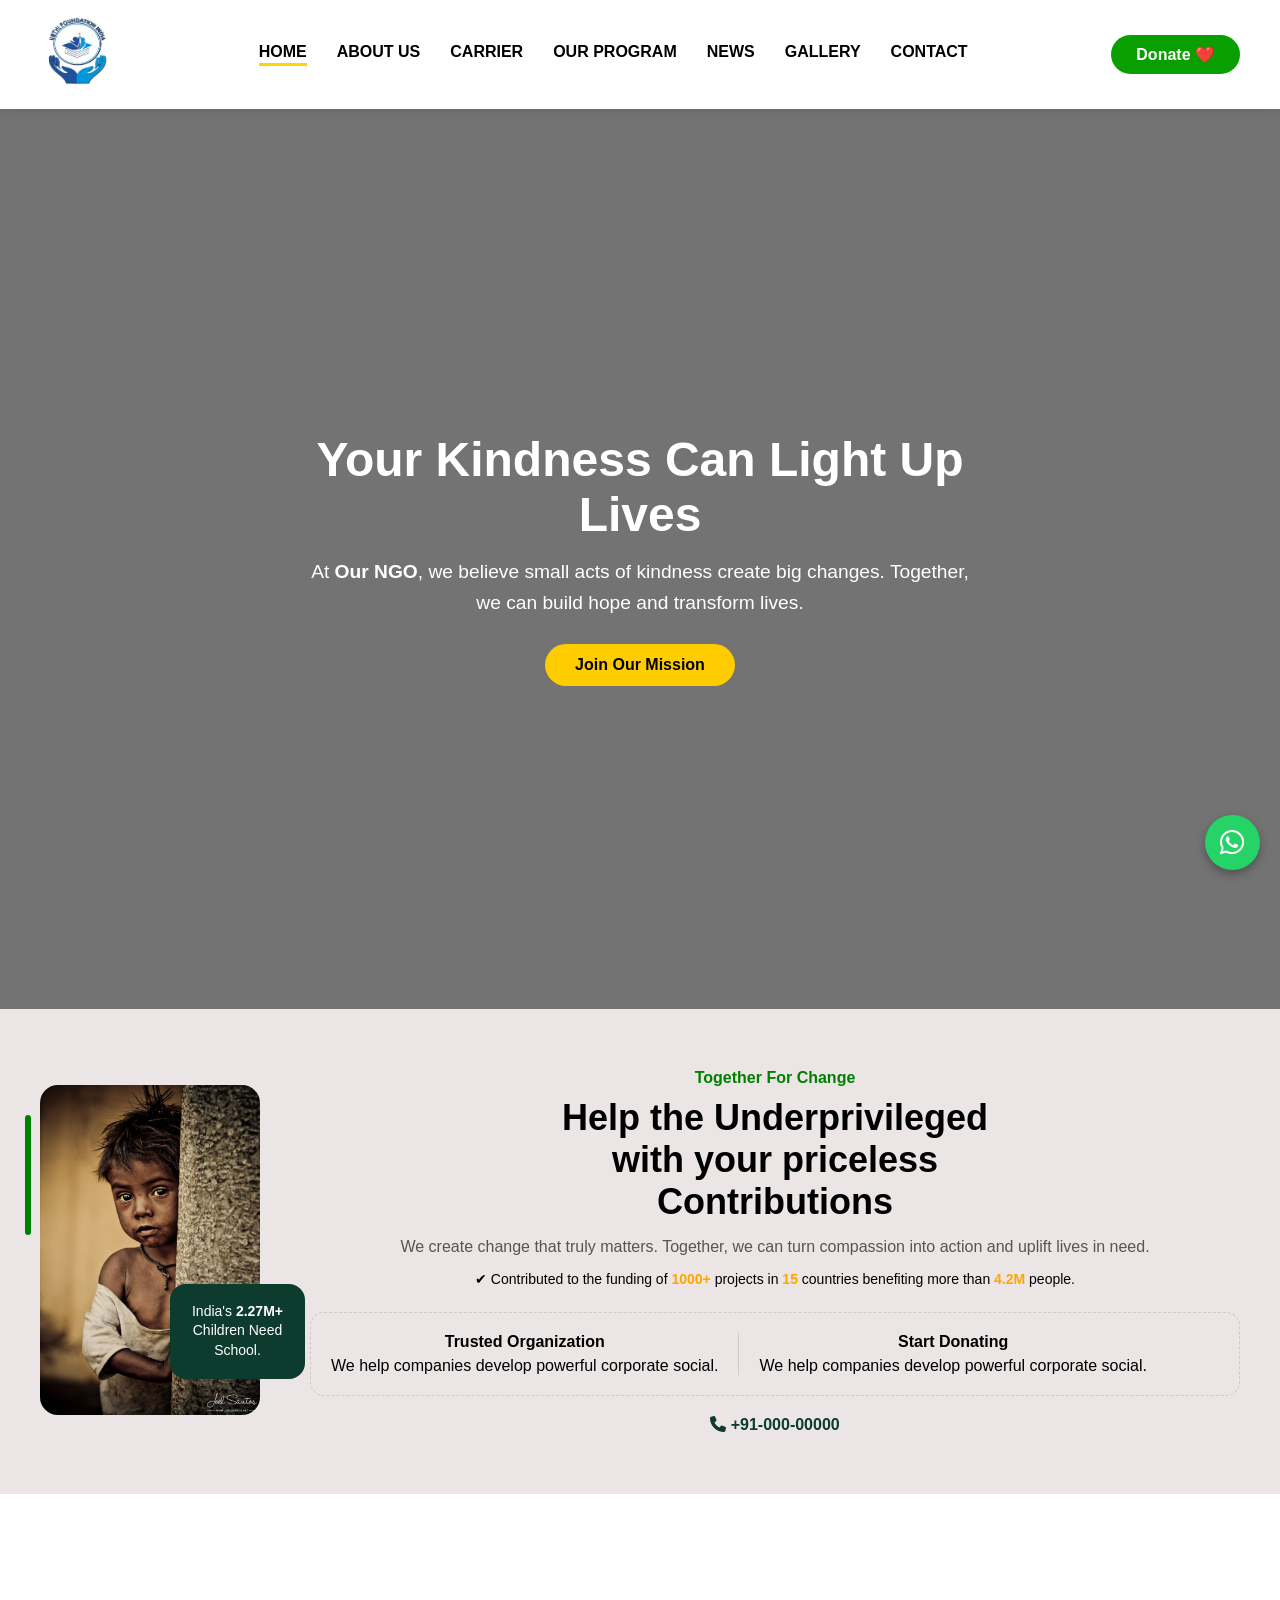
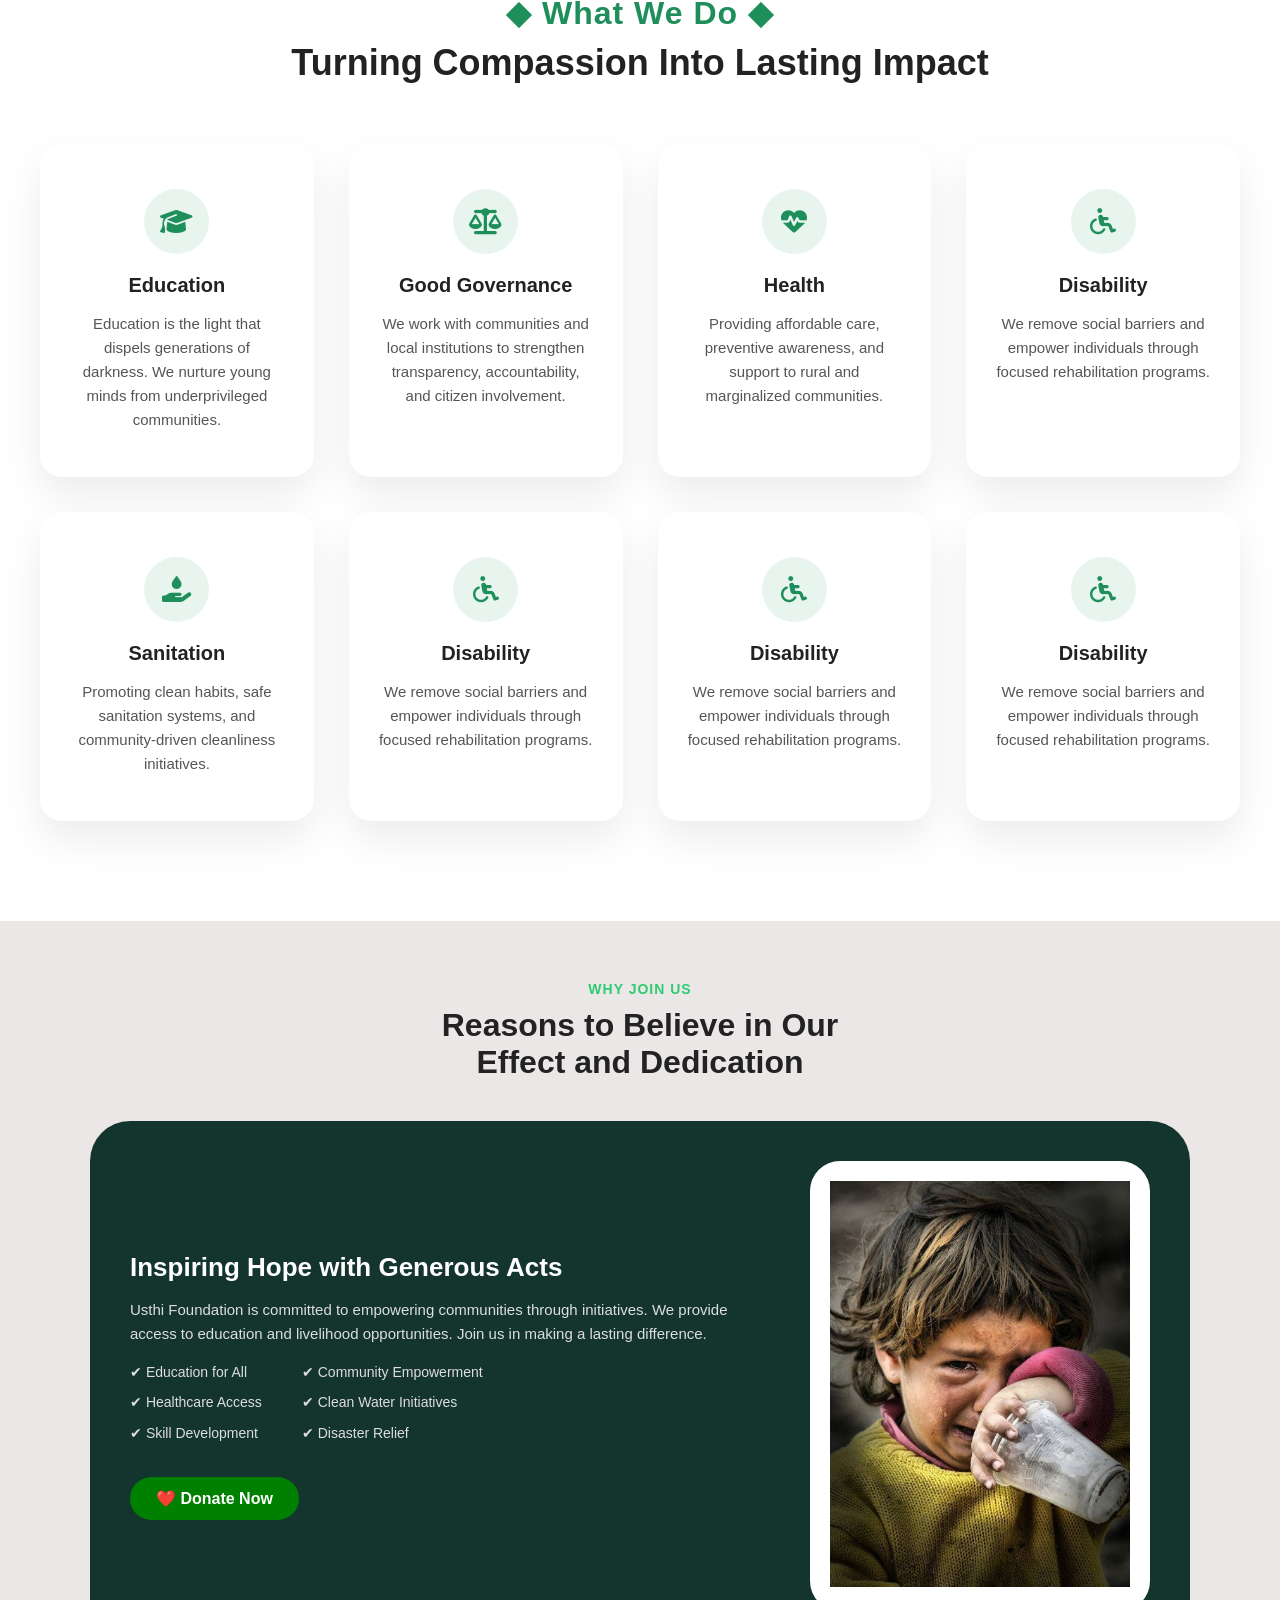
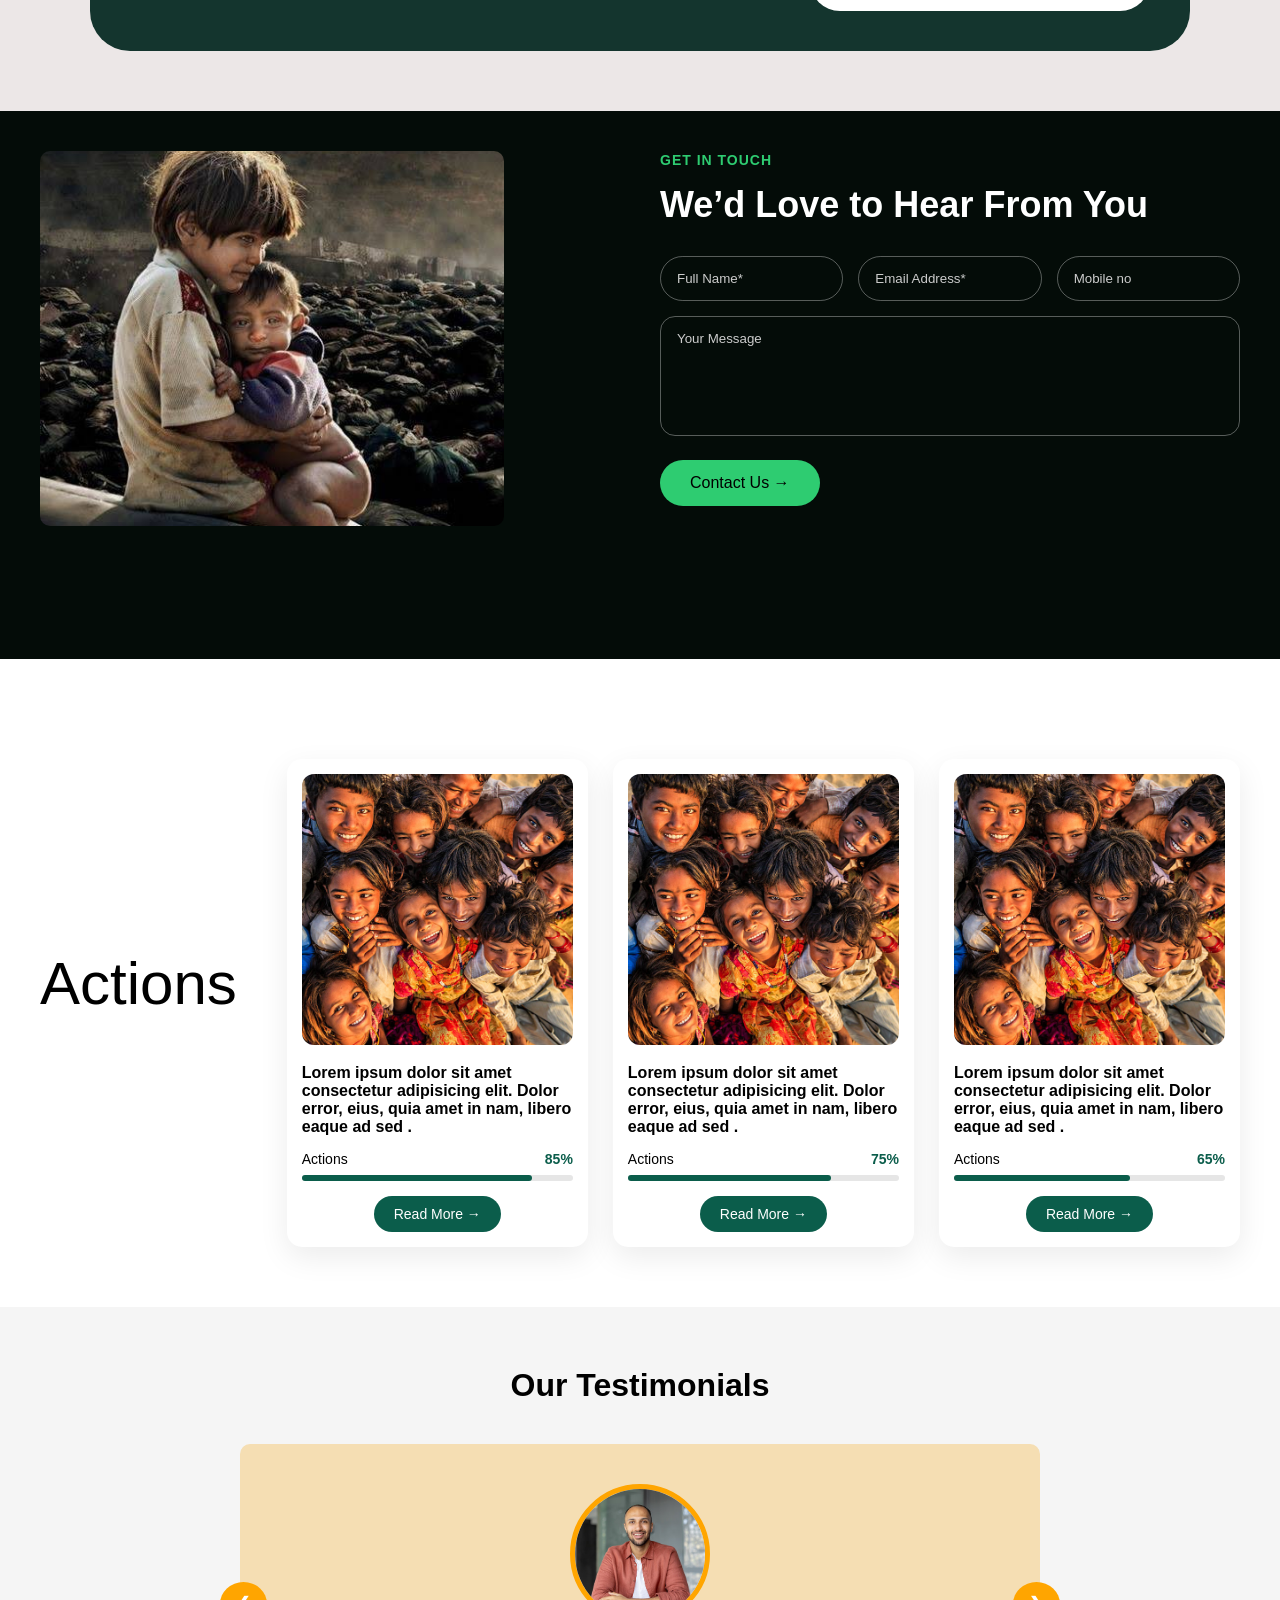
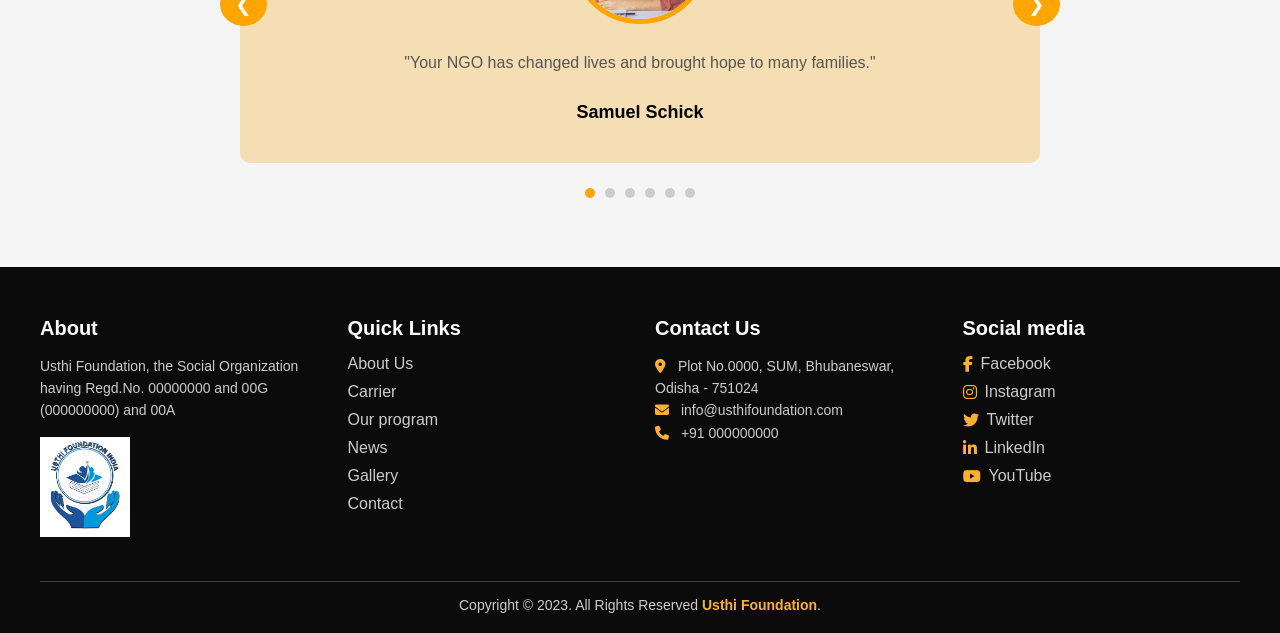
==== index.html @ c7db1ba9 "Updated pages, removed managing board, added carrier page" ====
<!DOCTYPE html>
<html lang="en">
<head>
    <meta charset="UTF-8">
    <title>USTHI FOUNDATION INDIA</title>
    <link rel="stylesheet" href="style.css">

    <!-- Font Awesome for icons -->
    <link rel="stylesheet"
     href="https://cdnjs.cloudflare.com/ajax/libs/font-awesome/6.5.0/css/all.min.css">
     
</head>
<body>









<!-- ===== Top Info Bar ===== -->
<!-- <div class="top-bar">
    <div class="top-left">
        <span><i class="fa fa-envelope"></i> info@usthiodisha.com</span>
        <span><i class="fa fa-phone"></i> +91-9438***</span>
    </div>
    <div class="top-right">
        <i class="fab fa-facebook-f"></i>
        <i class="fab fa-instagram"></i>
        <i class="fab fa-twitter"></i>
        <i class="fab fa-linkedin-in"></i>
        <i class="fab fa-youtube"></i>
    </div>
</div> -->

<!-- ===== Navbar ===== -->
<!-- <header class="navbar">
    <div class="logo">
        <img src="/image/usthi foundation.jpeg" alt="Logo">
    </div>

    <nav class="nav-links" id="navLinks">
        <a href="/index.html" class="active">HOME</a>
        <a href="/about us/about.html">ABOUT US</a>
        <a href="/carrier/carrier.html">CARRIER</a>
        <a href="/our program/ourprogram.html">OUR PROGRAMS</a>
        <a href="/news/news.html">NEWS</a>
        <a href="/gallery/gallery.html">GALLERY</a>
        <a href="/contact us/contact.html">CONTACT</a>
    </nav>

    <div class="right-area">
        <button class="donate-btn">DONATE </button>
        <div class="menu-toggle" id="menuToggle">
            <span></span>
            <span></span>
            <span></span>
        </div>
    </div>
</header> -->



<header class="navbar">
  <!-- Logo -->
  <a href="index.html" class="logo">
    <img src="/image/usthi foundation.jpeg" alt="Logo">
  </a>

  <!-- Navigation Links -->
  <nav class="nav-links" id="navLinks">
    <a href="index.html" class="active">HOME</a>
    <a href="/about us/about.html">ABOUT US</a>
    <a href="/carrier/carrier.html">CARRIER</a>
    <a href="/our program/ourprogram.html">OUR PROGRAM</a>
    <a href="/news/news.html">NEWS</a>
    <a href="/gallery/gallery.html">GALLERY</a>
    <a href="/contact us/contact.html">CONTACT</a>
  </nav>

  <!-- Right Section -->
  <div class="nav-right">
    <a href="donate.html" id="donateBtn" class="donate-btn">
      Donate ❤️
    </a>


    <!-- donate popup -->
     

<!-- DONATE POPUP -->
<div class="donate-overlay" id="donateOverlay">
  <div class="donate-container">

    <span class="close-btn" id="closeDonate">&times;</span>

    <h2>Lives Will Flourish When Your Love Flows.</h2>
    <p class="subtitle">Be a cause for Social Welfare. Donate your part.</p>

    <div class="amount-row">
      <label><input type="radio" name="amount" value="1000" checked> ₹1000</label>
      <label><input type="radio" name="amount" value="3000"> ₹3000</label>
      <label><input type="radio" name="amount" value="5000"> ₹5000</label>
      <label><input type="radio" name="amount" value="10000"> ₹10000</label>
    </div>

    <div class="donate-content">

      <div class="donate-form">

        <div class="row">
          <input id="fullName" type="text" placeholder="Full Name*" autocomplete="off">
          <input id="phone" type="tel" placeholder="Phone Number*" autocomplete="off">
        </div>

        <!-- ADDRESS (spellcheck OFF) -->
        <textarea id="address" rows="3" placeholder="Address*" spellcheck="false"></textarea>

        <!-- CAPTCHA -->
        <div class="captcha-row">
          <span>Are you a Human?</span>
          <strong id="captchaQ"></strong>
          <input
            id="captchaInput"
            type="text"
            placeholder="Answer"
            autocomplete="off"
            spellcheck="false"
          >
        </div>

        <div class="terms-row">
          <input id="terms" type="checkbox">
          <span>
            I agree to
            <a href="#">Terms of Service</a> &
            <a href="#">Privacy Policy</a>
          </span>
        </div>

        <button id="payBtn" type="button" class="pay-btn">
          PROCEED TO PAY
        </button>

      </div>

      <div class="donate-qr">
        <img src="images/upi-qr.png" alt="UPI QR">
      </div>

    </div>

    <div class="account-box">
      <h4>Account Details</h4>
      <p>Name: USTHI FOUNDATION</p>
      <p>Bank: XYZ BANK</p>
      <p>Branch: Bhubaneswar</p>
      <p>A/C No: 0000000000</p>
      <p>IFSC: XYZ000000</p>
    </div>

  </div>
</div>

<!-- WRONG CAPTCHA -->
<div class="alert-overlay" id="captchaAlert">
  <div class="alert-box">
    <h3>❌ Wrong Answer</h3>
    <p>Please enter the correct captcha.</p>
    <button id="closeAlert" class="pay-btn">OK</button>
  </div>
</div>

<!-- THANK YOU -->
<div class="thankyou-overlay" id="thankyouOverlay">
  <div class="thankyou-box">
    <h2>🙏 Thank You!</h2>
    <p>Your donation was successful.</p>
    <button id="closeThankyou" class="pay-btn">Close</button>
  </div>
</div>

<script src="https://checkout.razorpay.com/v1/checkout.js"></script>
     

    <!-- Toggle Button -->
    <div class="menu-toggle" id="menuToggle">
      <span></span>
      <span></span>
      <span></span>
    </div>
  </div>
</header>


  <!-- HERO SECTION -->
  <section class="hero">
    
    <!-- Background Video -->
    <video autoplay muted loop playsinline class="hero-video">
      <source src="/video/ngo video 1.mp4" type="video/mp4">
      Your browser does not support video.
    </video>

    <!-- Overlay -->
    <div class="hero-overlay"></div>

    <!-- Hero Content -->
    <div class="hero-content">
      <h1>Your Kindness Can Light Up Lives</h1>
      <p>
        At <strong>Our NGO</strong>, we believe small acts of kindness
        create big changes. Together, we can build hope and transform lives.
      </p>
      <a href="/carrier/carrier.html" class="hero-btn">Join Our Mission</a>
    </div>

  </section>

  <!-- WhatsApp Floating Button -->
  <a href="https://wa.me/919999999999" target="_blank" class="whatsapp-float">
    <i class="fab fa-whatsapp"></i>
  </a>
<!-- 
Together section -->
<section class="together-section">
  <div class="container">

    <!-- LEFT IMAGE -->
    <div class="image-box">
      <span class="green-line"></span>
      <img src="/image/chile image.jpg" alt="Child Image">

      <!-- BADGE -->
      <div class="badge">
        India's <strong>2.27M+</strong><br>
        Children Need<br>School.
      </div>
    </div>

    <!-- RIGHT CONTENT -->
    <div class="content">
      <p class="subtitle">Together For Change</p>

      <h1>
        Help the Underprivileged <br>
        with your priceless <br>
        Contributions
      </h1>

      <p class="description">
        We create change that truly matters. Together, we can turn compassion
        into action and uplift lives in need.
      </p>

      <div class="highlight">
        ✔ Contributed to the funding of <span>1000+</span> projects in
        <span>15</span> countries benefiting more than <span>4.2M</span> people.
      </div>

      <!-- INFO BOX -->
      <div class="info-box">
        <div>
          <h4>Trusted Organization</h4>
          <p>We help companies develop powerful corporate social.</p>
        </div>
        <div class="divider"></div>
        <div>
          <h4>Start Donating</h4>
          <p>We help companies develop powerful corporate social.</p>
        </div>
      </div>

      <!-- CALL -->
      <div class="call">
       
          <a href="tel:+90000000000"> <i class="fa-solid fa-phone"></i> +91-000-00000</a>
    

      </div>

    </div>
  </div>
</section>
<!-- what we do -->
 
<section id="what-we-do-section" class="what-we-do">
    <div class="section-title">
        <span>◆ What We Do ◆</span>
        <h2>Turning Compassion Into Lasting Impact</h2>
    </div>

    <div class="cards-container">

        <div class="card">
            <div class="icon">
                <i class="fa-solid fa-graduation-cap"></i>
            </div>
            <h3>Education</h3>
            <p>
                Education is the light that dispels generations of darkness.
                We nurture young minds from underprivileged communities.
            </p>
        </div>

        <div class="card">
            <div class="icon">
                <i class="fa-solid fa-scale-balanced"></i>
            </div>
            <h3>Good Governance</h3>
            <p>
                We work with communities and local institutions to strengthen
                transparency, accountability, and citizen involvement.
            </p>
        </div>

        <div class="card">
            <div class="icon">
                <i class="fa-solid fa-heart-pulse"></i>
            </div>
            <h3>Health</h3>
            <p>
                Providing affordable care, preventive awareness,
                and support to rural and marginalized communities.
            </p>
        </div>

        <div class="card">
            <div class="icon">
                <i class="fa-solid fa-wheelchair"></i>
            </div>
            <h3>Disability</h3>
            <p>
                We remove social barriers and empower individuals
                through focused rehabilitation programs.
            </p>
        </div>

        <div class="card">
            <div class="icon">
                <i class="fa-solid fa-hand-holding-water"></i>
            </div>
            <h3>Sanitation</h3>
            <p>
                Promoting clean habits, safe sanitation systems,
                and community-driven cleanliness initiatives.
            </p>
        </div>

                <div class="card">
            <div class="icon">
                <i class="fa-solid fa-wheelchair"></i>
            </div>
            <h3>Disability</h3>
            <p>
                We remove social barriers and empower individuals
                through focused rehabilitation programs.
            </p>
        </div>

                <div class="card">
            <div class="icon">
                <i class="fa-solid fa-wheelchair"></i>
            </div>
            <h3>Disability</h3>
            <p>
                We remove social barriers and empower individuals
                through focused rehabilitation programs.
            </p>
        </div>

                <div class="card">
            <div class="icon">
                <i class="fa-solid fa-wheelchair"></i>
            </div>
            <h3>Disability</h3>
            <p>
                We remove social barriers and empower individuals
                through focused rehabilitation programs.
            </p>
        </div>

        

    </div>
</section>









<section class="why-join">
    <p class="small-title">Why Join Us</p>
    <h2 class="main-title">
        Reasons to Believe in Our <br>
        Effect and Dedication
    </h2>

    <div class="why-box">
        <!-- Left Content -->
        <div class="why-left">
            <h3>Inspiring Hope with Generous Acts</h3>
            <p>
                Usthi Foundation is committed to empowering communities through initiatives.
                We provide access to education and livelihood opportunities.
                Join us in making a lasting difference.
            </p>

            <div class="points">
                <div>
                    <p>✔ Education for All</p>
                    <p>✔ Healthcare Access</p>
                    <p>✔ Skill Development</p>
                </div>
                <div>
                    <p>✔ Community Empowerment</p>
                    <p>✔ Clean Water Initiatives</p>
                    <p>✔ Disaster Relief</p>
                </div>
            </div>

            <!-- Donate Button (Link) -->
            <a href="https://example.com/donate" class="donate-btn">
                ❤️ Donate Now
            </a>
        </div>

        <!-- Right Image -->
        <div class="why-right">
            <img src="/image/why join us image.jpg" alt="Helping Child">
        </div>
    </div>
</section>


<!--
get in touch -->

<section class="contact-section">
    <div class="overlay"></div>

    <div class="contact-container">
        <!-- Left Image -->
        <div class="contact-image">
            <img src="/image/get in touch photo.jpeg" alt="Child Image">
        </div>

        <!-- Right Form -->
        <div class="contact-content">
            <span class="small-title">Get In Touch</span>
            <h2>We’d Love to Hear From You</h2>

            <form>
                <div class="input-group">
                    <input type="text" placeholder="Full Name*" required>
                    <input type="email" placeholder="Email Address*" required>
                    <input type="text" placeholder="Mobile no" required>
                </div>

                <textarea placeholder="Your Message" required></textarea>

                <button type="submit">
                    Contact Us →
                </button>
            </form>
        </div>
    </div>
</section>

<!-- action section -->
 <section class="actions-section">
  <div class="container">

    <h2 class="section-title">Actions</h2>
    <!-- <p class="section-subtitle">View the latest Actions here</p> -->

    <div class="actions-cards">

      <!-- Card 1 -->
      <div class="action-card">
        <img src="/image/action image1.jpg" alt="Action Image">
        <h3>Lorem ipsum dolor sit amet consectetur adipisicing elit. Dolor error, eius,
             quia amet in nam, libero eaque ad sed .</h3>

        <div class="progress-box">
          <span>Actions</span>
          <span class="percent">85%</span>
        </div>
        <div class="progress-bar">
          <div class="progress-fill" style="width:85%"></div>
        </div>

        <a href="#" class="read-btn">Read More →</a>
      </div>

      <!-- Card 2 -->
      <div class="action-card">
        <img src="/image/action image1.jpg" alt="Action Image">
        <h3>Lorem ipsum dolor sit amet consectetur adipisicing elit. Dolor error, eius,
             quia amet in nam, libero eaque ad sed .</h3>

        <div class="progress-box">
          <span>Actions</span>
          <span class="percent">75%</span>
        </div>
        <div class="progress-bar">
          <div class="progress-fill" style="width:75%"></div>
        </div>

        <a href="#" class="read-btn">Read More →</a>
      </div>

      <!-- Card 3 -->
      <div class="action-card">
        <img src="/image/action image1.jpg" alt="Action Image">
        <h3>Lorem ipsum dolor sit amet consectetur adipisicing elit. Dolor error, eius,
             quia amet in nam, libero eaque ad sed .</h3>

        <div class="progress-box">
          <span>Actions</span>
          <span class="percent">65%</span>
        </div>
        <div class="progress-bar">
          <div class="progress-fill" style="width:65%"></div>
        </div>

        <a href="#" class="read-btn">Read More →</a>
      </div>

    </div>
  </div>
</section>

<!-- tetimonials section -->
 <section class="testimonials">
    <h2>Our Testimonials</h2>

    <div class="testimonial-box">

        <!-- Left Button -->
        <button class="nav-btn left" onclick="prevTestimonial()">❮</button>

        <!-- Testimonial Content -->
        <div class="testimonial-content">
            <div class="image-wrapper">
                <img id="userImage" src="images/t1.jpg" alt="User">
            </div>

            <p id="testimonialText">
                "Your NGO has changed lives and brought hope to many families."
            </p>

            <h4 id="testimonialName">Samuel Schick</h4>
        </div>

        <!-- Right Button -->
        <button class="nav-btn right" onclick="nextTestimonial()">❯</button>
    </div>

    <!-- Dots -->
    <div class="dots" id="dots"></div>

</section>

<!-- footer section -->
<footer class="footer">
  <div class="footer-container">

    <!-- About -->
    <div class="footer-box">
      <h3>About</h3>
      <p>
        Usthi Foundation, the Social Organization having Regd.No. 00000000
        and 00G (000000000) and 00A
      </p>
      <img src="/image/usthi foundation.jpeg" alt="Usthi Foundation Logo" class="footer-logo">
    </div>

    <!-- Quick Links -->
    <div class="footer-box">
      <h3>Quick Links</h3>
      <ul>
        <li><a href="/about us/about.html">About Us</a></li>
        <li><a href="/carrier/carrier.html">Carrier</a></li>
        <li><a href="/our program/ourprogram.html">Our program</a></li>
        <li><a href="/news/news.html">News</a></li>
        <li><a href="/gallery/gallery.html">Gallery</a></li>
        <li><a href="/contact us/contact.html">Contact</a></li>
      </ul>
    </div>

    <!-- Contact -->
    <div class="footer-box">
      <h3>Contact Us</h3>
      <p><i class="fas fa-location-dot"></i> Plot No.0000, SUM, Bhubaneswar, Odisha - 751024</p>
      <p><i class="fas fa-envelope"></i> info@usthifoundation.com</p>
      <p><i class="fas fa-phone"></i> +91 000000000</p>
    </div>

    <!-- Social Links -->
    <div class="footer-box">
      <h3>Social media</h3>
      <ul class="social-links">
        <li><a href="#"><i class="fab fa-facebook-f"></i> Facebook</a></li>
        <li><a href="#"><i class="fab fa-instagram"></i> Instagram</a></li>
        <li><a href="#"><i class="fab fa-twitter"></i> Twitter</a></li>
        <li><a href="#"><i class="fab fa-linkedin-in"></i> LinkedIn</a></li>
        <li><a href="#"><i class="fab fa-youtube"></i> YouTube</a></li>
      </ul>
    </div>

  </div>

  <!-- Single Horizontal Line -->
  <hr class="footer-line">

  <!-- Centered Copyright -->
  <p class="copyright">
    Copyright © 2023. All Rights Reserved <span>Usthi Foundation</span>.
  </p>

</footer>








<script src="script.js"></script>
</body>
</html>
---- style.css ----
* {
    margin: 0;
    padding: 0;
    box-sizing: border-box;
    font-family: Arial, sans-serif;
}

/* ===== Top Bar ===== */
/* .top-bar {
    background: #000;
    color: #fff;
    display: flex;
    justify-content: space-between;
    padding: 8px 40px;
    font-size: 14px;
}

.top-left span {
    margin-right: 20px;
}

.top-right i {
    margin-left: 15px;
    cursor: pointer;
} */

/* ===== Navbar ===== */
/* .navbar {
    display: flex;
    align-items: center;
    justify-content: space-between;
    padding: 15px 40px;
    background: #fff;
    box-shadow: 0 2px 10px rgba(0,0,0,0.1);
    position: relative;
}

.logo img {
    height: 70px;
    width: 80px;
} */

/* ===== Nav Links ===== */
/* .nav-links {
    display: flex;
    gap: 30px;
}

.nav-links a {
    text-decoration: none;
    color: #000;
    font-weight: 600;
    position: relative;
}

.nav-links a::after {
    content: '';
    width: 0;
    height: 2px;
    background: #ffc107;
    position: absolute;
    left: 0;
    bottom: -6px;
    transition: 0.3s;
}

 .donate-btn {
    display: inline-block;
    margin-top: 5px;
    padding: 12px 26px;
    background: green;
    color: #fff;
    text-decoration: none;
    border-radius: 30px;
    font-weight: bold;
    transition: 0.3s;
}

.donate-btn:hover {
    background: darkgreen;
    transform: translateY(-3px);
}


.right-area {
    display: flex;
    align-items: center;
    gap: 20px;
}

/* ===== Hamburger ===== */
/* .menu-toggle {
    display: none;
    flex-direction: column;
    cursor: pointer;
}

.menu-toggle span {
    width: 25px;
    height: 3px;
    background: #000;
    margin: 4px 0;
    transition: 0.3s;
} */

/* ===== Responsive ===== */
/* @media (max-width: 900px) {

    .nav-links {
        position: absolute;
        z-index: 1000;
        top: 100%;
        left: 0;
        width: 100%;
        background: #fff;
        flex-direction: column;
        align-items: center;
        max-height: 0;
        overflow: hidden;
        transition: max-height 0.4s ease;
    }

    .nav-links a {
        padding: 15px 0;
    }

    .nav-links.active {
        max-height: 700px;
    }

    .menu-toggle {
        display: flex;
    }
}  */


/* Navbar */
.navbar {
  display: flex;
  align-items: center;
  justify-content: space-between;
  padding: 15px 40px;
  background: #fff;
  box-shadow: 0 2px 10px rgba(0,0,0,0.1);
  position: sticky;
  top: 0;
  z-index: 1000;
}

/* Logo */
.logo img {
  height: 75px;
  width: 75px;
}

/* Nav Links */
.nav-links {
  display: flex;
  gap: 30px;
}

.nav-links a {
  text-decoration: none;
  color: #000;
  font-weight: 600;
  position: relative;
  padding-bottom: 5px;
}

/* Hover underline */
.nav-links a::after {
  content: "";
  position: absolute;
  left: 0;
  bottom: 0;
  height: 3px;
  width: 0;
  background: #ffd400;
  transition: 0.3s ease;
}

.nav-links a:hover::after {
  width: 100%;
}

/* Active link */
.nav-links a.active::after {
  width: 100%;
}

/* Right section */
.nav-right {
  display: flex;
  align-items: center;
  gap: 20px;
}

/* Donate Button */
#donateBtn.donate-btn {
  background: #0a9f00;
  color: #fff;
  padding: 10px 25px;
  border-radius: 30px;
  font-weight: bold;
  text-decoration: none;
  transition: 0.3s ease;
}

#donateBtn:hover {
  background: #087c00;
  transform: scale(1.05);
}
/* donate popup */

/* Overlays */
.donate-overlay,
.alert-overlay,
.thankyou-overlay {
  position:fixed;
  inset:0;
  background:rgba(0,0,0,0.6);
  display:none;
  justify-content:center;
  align-items:center;
  z-index:9999;
}

/* Container */
.donate-container {
  background:#fff;
  width:90%;
  max-width:900px;
  padding:20px;
  border-radius:10px;
  position:relative;
}

/* Inputs FIX */
.donate-form input,
.donate-form textarea {
  width:100%;
  padding:10px;
  margin-bottom:12px;
  border:1px solid #ccc;
  border-radius:6px;
  color:#000 !important;
  background:#fff;
  caret-color:#000;
}

/* Placeholder */
.donate-form input::placeholder,
.donate-form textarea::placeholder {
  color:#999;
}

/* Layout */
.amount-row {
  display:flex;
  gap:15px;
  flex-wrap:wrap;
  margin:15px 0;
}

.donate-content {
  display:grid;
  grid-template-columns:2fr 1fr;
  gap:20px;
}

.row {
  display:grid;
  grid-template-columns:1fr 1fr;
  gap:12px;
}

.captcha-row,
.terms-row {
  display:flex;
  align-items:center;
  gap:8px;
  margin-bottom:12px;
  white-space:nowrap;
}

.captcha-row input {
  width:120px;
}

.pay-btn {
  width:220px;
  padding:12px;
  border:2px solid orange;
  border-radius:30px;
  background:none;
  font-weight:bold;
  cursor:pointer;
}

.donate-qr img {
  max-width:240px;
  border:1px solid #ddd;
}

.account-box {
  background:#e3f4f6;
  padding:15px;
  margin-top:15px;
}

.alert-box,
.thankyou-box {
  background:#fff;
  padding:30px;
  border-radius:10px;
  text-align:center;
}

/* Responsive */
@media (max-width:768px) {
  .donate-content {
    grid-template-columns:1fr;
  }

  .captcha-row,
  .terms-row {
    white-space:normal;
    flex-wrap:wrap;
  }
}

@media (max-width:480px) {
  .row {
    grid-template-columns:1fr;
  }

  .pay-btn {
    width:100%;
  }

  .captcha-row input {
    width:100%;
  }
}

/* Toggle Menu */
.menu-toggle {
  display: none;
  flex-direction: column;
  cursor: pointer;
}

.menu-toggle span {
  height: 3px;
  width: 25px;
  background: #000;
  margin: 4px 0;
  transition: 0.3s;
}

/* Responsive */
@media (max-width: 992px) {
  .nav-links {
    position: absolute;
    top: 80px;
    left: 0;
    width: 100%;
    background: #fff;
    flex-direction: column;
    align-items: center;
    display: none;
    animation: slideDown 0.4s ease;
  }

  .nav-links a {
    padding: 15px 0;
  }

  .nav-links.show {
    display: flex;
  }

  .menu-toggle {
    display: flex;
  }
}

/* Animation */
@keyframes slideDown {
  from {
    opacity: 0;
    transform: translateY(-15px);
  }
  to {
    opacity: 1;
    transform: translateY(0);
  }
}





/* HERO SECTION */
.hero {
  position: relative;
  height: 100vh;
  width: 100%;
  /* margin-top: 1000px; */
  overflow: hidden;
  display: flex;
  align-items: center;
  justify-content: center;
}

/* Background Video */
.hero-video {
  position: absolute;
  top: 0;
  left: 0;
  width: 100%;
  height: 100%;
  object-fit: cover;
}

/* Dark Overlay */
.hero-overlay {
  position: absolute;
  inset: 0;
  background: rgba(0, 0, 0, 0.55);
}

/* Hero Content */
.hero-content {
  position: relative;
  color: #fff;
  text-align: center;
  padding: 20px;
  max-width: 700px;
}

.hero-content h1 {
  font-size: 3rem;
  margin-bottom: 15px;
}

.hero-content p {
  font-size: 1.2rem;
  line-height: 1.6;
  margin-bottom: 25px;
}

/* Button */
.hero-btn {
  display: inline-block;
  padding: 12px 30px;
  background: #ffcc00;
  color: #000;
  text-decoration: none;
  font-weight: bold;
  border-radius: 30px;
  transition: 0.3s ease;
}

.hero-btn:hover {
  background: #ffd633;
  transform: scale(1.05);
}

/* WHATSAPP BUTTON */
.whatsapp-float {
  position: fixed;
  right: 20px;
  bottom: 30px;
  background: #25d366;
  color: #fff;
  width: 55px;
  height: 55px;
  border-radius: 50%;
  display: flex;
  align-items: center;
  justify-content: center;
  font-size: 28px;
  text-decoration: none;
  box-shadow: 0 4px 10px rgba(0,0,0,0.3);
  z-index: 1000;
  transition: 0.3s;
}

.whatsapp-float:hover {
  transform: scale(1.1);
}

/* RESPONSIVE */
@media (max-width: 768px) {
  .hero-content h1 {
    font-size: 2.2rem;
  }

  .hero-content p {
    font-size: 1rem;
  }
}





/* togetther section */
.together-section {
  padding: 60px 20px;
  background-color: rgb(235, 229, 229);
}

.container {
  max-width: 1100px;
  margin: auto;
  display: flex;
  gap: 50px;
  align-items: center;

}

/* IMAGE AREA */
.image-box {
  position: relative;
}

.image-box img {
  width: 220px;
  border-radius: 18px;
}

.green-line {
  position: absolute;
  left: -15px;
  top: 30px;
  height: 120px;
  width: 6px;
  background: green;
  border-radius: 10px;
}

/* BADGE */
.badge {
  position: absolute;
  /* left:100px ; */
  right: -45px;
  bottom: 40px;
  background: #0d3b2e;
  color: #fff;
  padding: 18px 22px;
  border-radius: 16px;
  font-size: 14px;
  line-height: 1.4;
}

/* CONTENT */
.content {
  flex: 1;
}

.subtitle {
  color: green;
  font-weight: bold;
  margin-bottom: 10px;
}

.content h1 {
  font-size: 36px;
  margin-bottom: 15px;
}

.description {
  color: #555;
  margin-bottom: 15px;
}

.highlight {
  margin-bottom: 25px;
  font-size: 14px;
}

.highlight span {
  color: orange;
  font-weight: bold;
}

/* INFO BOX */
.info-box {
  border: 1px dashed #ccc;
  border-radius: 14px;
  padding: 20px;
  display: flex;
  gap: 20px;
  margin-bottom: 20px;
}

.info-box h4 {
  margin-bottom: 6px;
}

.divider {
  width: 1px;
  background: #ccc;
}

/* CALL */
.call a {
  text-decoration: none;
  color: #0d3b2e;
  font-weight: bold;
  font-size: 16px;
}

/* RESPONSIVE */
@media (max-width: 768px) {
  .container {
    flex-direction: column;
    text-align: center;
  }

  .badge {
    right: 50%;
    transform: translateX(50%);
    bottom: -40px;
  }

  .info-box {
    flex-direction: column;
  }

  .divider {
    display: none;
  }

  .content h1 {
    font-size: 28px;
  }
}
/* what we do */
/* SECTION WRAPPER */
#what-we-do-section {
  padding: 100px 20px;
  position: relative;
  z-index: 1;
  background: #ffffff;
}

/* TITLE */
#what-we-do-section .section-title {
  text-align: center;
  margin-bottom: 60px;
}

#what-we-do-section .section-title span {
  color: #1e8f5a;
  font-weight: 600;
}

#what-we-do-section .section-title h2 {
  margin-top: 10px;
  font-size: 36px;
}

/* GRID */
#what-we-do-section .cards-container {
  max-width: 1200px;
  margin: auto;
  display: grid;
  grid-template-columns: repeat(4, 1fr);
  gap: 35px;
}

/* CARD */
#what-we-do-section .card {
  position: relative;
  background: #ffffff;
  padding: 45px 30px;
  border-radius: 22px;
  text-align: center;
  box-shadow: 0 18px 40px rgba(0,0,0,0.08);
  transition: transform 0.5s ease;
  cursor: pointer;
  z-index: 1;
}

/* STACKED CARDS */
#what-we-do-section .card::before,
#what-we-do-section .card::after {
  content: "";
  position: absolute;
  inset: 0;
  border-radius: 22px;
  opacity: 0;
  transition: all 0.5s ease;
}

#what-we-do-section .card::before {
  background: #0f3d30;
  z-index: -1;
}

#what-we-do-section .card::after {
  background: #ff5722;
  z-index: -2;
}

/* ICON */
#what-we-do-section .icon {
  width: 65px;
  height: 65px;
  border-radius: 50%;
  background: #e8f5ef;
  display: flex;
  align-items: center;
  justify-content: center;
  margin: 0 auto 20px;
  transition: 0.4s;
}

#what-we-do-section .icon i {
  font-size: 26px;
  color: #1e8f5a;
}

/* TEXT */
#what-we-do-section .card h3 {
  margin-bottom: 15px;
  transition: color 0.4s;
}

#what-we-do-section .card p {
  color: #555;
  transition: color 0.4s;
}

/* HOVER EFFECT */
#what-we-do-section .card:hover {
  transform: translate(-18px, -18px);
}

#what-we-do-section .card:hover::before {
  opacity: 1;
  transform: translate(12px, 12px);
}

#what-we-do-section .card:hover::after {
  opacity: 1;
  transform: translate(24px, 24px);
}

#what-we-do-section .card:hover h3,
#what-we-do-section .card:hover p {
  color: #ffffff;
}

#what-we-do-section .card:hover .icon {
  background: #ff5722;
}

#what-we-do-section .card:hover .icon i {
  color: #ffffff;
}

/* ACTIVE CARD (FIRST CARD STAYS OPEN) */
#what-we-do-section .card.active {
  transform: translate(-18px, -18px);
}

#what-we-do-section .card.active::before,
#what-we-do-section .card.active::after {
  opacity: 1;
}

/* RESPONSIVE */
@media (max-width: 992px) {
  #what-we-do-section .cards-container {
    grid-template-columns: repeat(2, 1fr);
  }
}

@media (max-width: 576px) {
  #what-we-do-section .cards-container {
    grid-template-columns: 1fr;
  }

  #what-we-do-section .card:hover {
    transform: translate(0, -12px);
  }

  #what-we-do-section .card:hover::before,
  #what-we-do-section .card:hover::after {
    transform: translate(0,0);
  }
}





/* Section  what we do section*/
.what-we-do {
    padding: 70px 8%;
    text-align: center;
    background-color: white;
}

/* Title */
.section-title span {
    color: green;
    font-weight: 600;
    letter-spacing: 1px;
}

.section-title h2 {
    margin-top: 10px;
    font-size: 32px;
    font-weight: 700;
    color: #222;
}

/* Cards Layout */
.cards-container {
    margin-top: 50px;
    display: grid;
    grid-template-columns: repeat(auto-fit, minmax(250px, 1fr));
    gap: 25px;
}

/* Card */
.card {
    background: #ffffff;
    padding: 35px 25px;
    border-radius: 18px;
    box-shadow: 0 10px 30px rgba(0,0,0,0.08);
    transition: all 0.4s ease;
    cursor: pointer;
    position: relative;
}

/* Highlighted Card */
.card.active {
    background:white;
}

/* Icon */
.icon {
    width: 65px;
    height: 65px;
    margin: 0 auto 20px;
    background: #1b6f5c;
    color: #fff;
    border-radius: 50%;
    display: flex;
    align-items: center;
    justify-content: center;
    font-size: 28px;
    transition: transform 0.4s ease;
}

/* Card Text */
.card h3 {
    font-size: 20px;
    margin-bottom: 15px;
    color: #222;
}

.card p {
    font-size: 15px;
    line-height: 1.6;
    color: #555;
}

/* Hover Effects */
.card:hover {
    transform: translateY(-12px);
    box-shadow: 0 20px 40px rgba(0,0,0,0.15);
}

.card:hover .icon {
    transform: rotate(10deg) scale(1.1);
}

/* Responsive */
@media (max-width: 768px) {
    .section-title h2 {
        font-size: 26px;
    }

    .card {
        padding: 30px 20px;
    }
}

@media (max-width: 480px) {
    .section-title h2 {
        font-size: 22px;
    }
}


/* why join us */
/* Section */
.why-join {
    padding: 60px 20px;
    text-align: center;
    background-color: rgb(236, 231, 231);
}

/* Heading */
.small-title {
    color: green;
    font-weight: bold;
    margin-bottom: 10px;
  
}

.main-title {
    font-size: 32px;
    margin-bottom: 40px;
    color: #222;
}

/* Main Box */
.why-box {
    background: #14352e;
    max-width: 1100px;
    margin: auto;
    border-radius: 40px;
    padding: 40px;
    display: flex;
    gap: 40px;
    align-items: center;
}

/* Left Content */
.why-left {
    flex: 1;
    color: #ffffff;
    text-align: left;
}

.why-left h3 {
    font-size: 26px;
    margin-bottom: 15px;
}

.why-left p {
    font-size: 15px;
    line-height: 1.6;
    margin-bottom: 15px;
    color: #dddddd;
}

/* Points */
.points {
    display: flex;
    gap: 40px;
    margin-bottom: 25px;
}

.points p {
    font-size: 14px;
    margin-bottom: 8px;
}

/* Donate Button */
.donate-btn {
    display: inline-block;
    padding: 12px 26px;
    background: green;
    color: #fff;
    text-decoration: none;
    border-radius: 30px;
    font-weight: bold;
    transition: 0.3s;
}

.donate-btn:hover {
    background: darkgreen;
    transform: translateY(-3px);
}

/* Right Image */
.why-right {
    background: #ffffff;
    border-radius: 30px;
    padding: 20px;
}

.why-right img {
    width: 100%;
    max-width: 300px;
}

/* Responsive */
@media (max-width: 900px) {
    .why-box {
        flex-direction: column;
        text-align: center;
    }

    .why-left {
        text-align: center;
    }

    .points {
        flex-direction: column;
        gap: 10px;
    }
}

@media (max-width: 500px) {
    .main-title {
        font-size: 24px;
    }

    .why-left h3 {
        font-size: 20px;
    }
}



/* get in touch */

.contact-section {
    position: relative;
    width: 100%;
    min-height: 55vh;
    background: #0b1d15;
    display: flex;
    align-items: center;
    justify-content: center;
    padding: 40px 20px;
}

.overlay {
    position: absolute;
    inset: 0;
    background: rgba(0, 0, 0, 0.6);
}

.contact-container {
    position: relative;
    max-width: 1200px;
    width: 100%;
    display: flex;
    gap: 40px;
    z-index: 1;
}

/* Image Section */
.contact-image {
    flex: 1;
}

.contact-image img {
    width: 80%;
    height: 80%;
    object-fit: cover;
    border-radius: 10px;
}

/* Content Section */
.contact-content {
    flex: 1;
    color: #fff;
}

.small-title {
    color: #2ecc71;
    font-size: 14px;
    text-transform: uppercase;
    letter-spacing: 1px;
}

.contact-content h2 {
    font-size: 36px;
    margin: 15px 0 30px;
}

/* Form Styling */
.input-group {
    display: flex;
    gap: 15px;
    margin-bottom: 15px;
}

input,
textarea {
    width: 100%;
    padding: 14px 16px;
    border-radius: 30px;
    border: 1px solid #ffffff55;
    background: transparent;
    color: #fff;
    outline: none;
}

textarea {
    border-radius: 15px;
    min-height: 120px;
    resize: none;
    margin-bottom: 20px;
}

input::placeholder,
textarea::placeholder {
    color: #ccc;
}

/* Button */
button {
    background: #2ecc71;
    color: #000;
    padding: 14px 30px;
    border: none;
    border-radius: 30px;
    font-size: 16px;
    cursor: pointer;
    transition: 0.3s;
}

button:hover {
    background: #27ae60;
}

/* Responsive Design */
@media (max-width: 900px) {
    .contact-container {
        flex-direction: column;
    }

    .contact-content h2 {
        font-size: 28px;
    }

    .input-group {
        flex-direction: column;
    }
}

/* action section */
/* Section */
.actions-section {
  padding: 60px 20px;
  background-color: #ffffff;
}
.actions-section h2 {
  font-size: 60px;
  font-weight: 400;
  
}
.actions-section p{
 color:black ;
  font-size: 20px;
}
/* Container */
.container {
  max-width: 1200px;
  margin: auto;
  text-align: center;
}

/* Heading */
.section-title {
  font-size: 32px;
  font-weight: bold;
}

.section-subtitle {
  margin-top: 8px;
  color: #555;
}

/* Cards layout */
.actions-cards {
  display: grid;
  grid-template-columns: repeat(3, 1fr);
  gap: 25px;
  margin-top: 40px;
}

/* Card */
.action-card {
  background: #fff;
  border-radius: 15px;
  box-shadow: 0 10px 30px rgba(0,0,0,0.08);
  padding: 15px;
  transition: transform 0.3s ease;
}

.action-card:hover {
  transform: translateY(-8px);
}

/* Image */
.action-card img {
  width: 100%;
  border-radius: 12px;
}

/* Text */
.action-card h3 {
  font-size: 16px;
  margin: 15px 0;
  text-align: left;
}

/* Progress */
.progress-box {
  display: flex;
  justify-content: space-between;
  font-size: 14px;
  margin-top: 10px;
}

.percent {
  color: #0b5d4b;
  font-weight: bold;
}

.progress-bar {
  width: 100%;
  height: 6px;
  background: #e6e6e6;
  border-radius: 10px;
  margin: 8px 0 15px;
}

.progress-fill {
  height: 100%;
  background: #0b5d4b;
  border-radius: 10px;
}

/* Button */
.read-btn {
  display: inline-block;
  padding: 10px 20px;
  background: #0b5d4b;
  color: #fff;
  text-decoration: none;
  border-radius: 25px;
  font-size: 14px;
  transition: background 0.3s ease;
}

.read-btn:hover {
  background: #094a3c;
}

/* Responsive */
@media (max-width: 992px) {
  .actions-cards {
    grid-template-columns: repeat(2, 1fr);
  }
}

@media (max-width: 600px) {
  .actions-cards {
    grid-template-columns: 1fr;
  }

  .section-title {
    font-size: 26px;
  }
}

/* testimonial section */


.testimonials {
    padding: 60px 20px;
    text-align: center;
    background:whitesmoke ;
}

.testimonials h2 {
    font-size: 32px;
    margin-bottom: 40px;
}

.testimonial-box {
    max-width: 800px;
    margin: auto;
    position: relative;
    background: wheat;
    padding: 40px 20px;
    border-radius: 10px;
}

.image-wrapper {
    width: 140px;
    height: 140px;
    margin: auto;
    border-radius: 50%;
    border: 5px solid orange;
    overflow: hidden;
}

.image-wrapper img {
    width: 100%;
    height: 100%;
    object-fit: cover;
}

.testimonial-content p {
    margin: 25px auto;
    font-size: 16px;
    line-height: 1.7;
    max-width: 600px;
    color: #555;
}

.testimonial-content h4 {
    font-size: 18px;
    color: #000;
}

/* Buttons */
.nav-btn {
    position: absolute;
    top: 50%;
    transform: translateY(-50%);
    background: orange;
    border: none;
    color: white;
    font-size: 20px;
    padding: 10px 15px;
    cursor: pointer;
    border-radius: 50%;
}

.left {
    left: -20px;
}

.right {
    right: -20px;
}

.nav-btn:hover {
    background: darkorange;
}

/* Dots */
.dots {
    margin-top: 20px;
}

.dot {
    display: inline-block;
    width: 10px;
    height: 10px;
    background: #ccc;
    border-radius: 50%;
    margin: 5px;
}

.dot.active {
    background: orange;
}

/* Responsive */
@media (max-width: 600px) {
    .testimonial-content p {
        font-size: 14px;
    }

    .image-wrapper {
        width: 110px;
        height: 110px;
    }

    .nav-btn {
        padding: 8px 12px;
    }
}



/* 
footer section */
* {
  margin: 0;
  padding: 0;
  box-sizing: border-box;
  font-family: Arial, sans-serif;
}

.footer {
  background: #0b0b0b;
  color: #fff;
  padding: 50px 20px 20px;
}

.footer-container {
  display: grid;
  grid-template-columns: repeat(4, 1fr);
  gap: 30px;
  max-width: 1200px;
  margin: auto;
}

.footer-box h3 {
  margin-bottom: 15px;
  font-size: 20px;
}

.footer-box p {
  font-size: 14px;
  line-height: 1.6;
  color: #ccc;
}

.footer-logo {
  width: 90px;
  margin-top: 15px;
}

.footer-box ul {
  list-style: none;
}

.footer-box ul li {
  margin-bottom: 10px;
}

.footer-box ul li a {
  text-decoration: none;
  color: #ccc;
  transition: 0.3s;
}

.footer-box ul li a:hover {
  color: #fbb034;
  padding-left: 5px;
}

.footer-box i {
  color: #fbb034;
  margin-right: 8px;
}

/* Social Links */
.social-links li a {
  display: flex;
  align-items: center;
}

/* Single Line */
.footer-line {
  border: none;
  height: 1px;
  background: #444;
  margin: 40px auto 15px;
  max-width: 1200px;
}

/* Copyright Center */
.copyright {
  text-align: center;
  font-size: 14px;
  color: #ccc;
}

.copyright span {
  color: #fbb034;
  font-weight: bold;
}

/* Responsive */
@media (max-width: 992px) {
  .footer-container {
    grid-template-columns: repeat(2, 1fr);
  }
}

@media (max-width: 576px) {
  .footer-container {
    grid-template-columns: 1fr;
    text-align: center;
  }

  .footer-box i {
    margin-right: 5px;
  }

  .social-links li a {
    justify-content: center;
  }
}
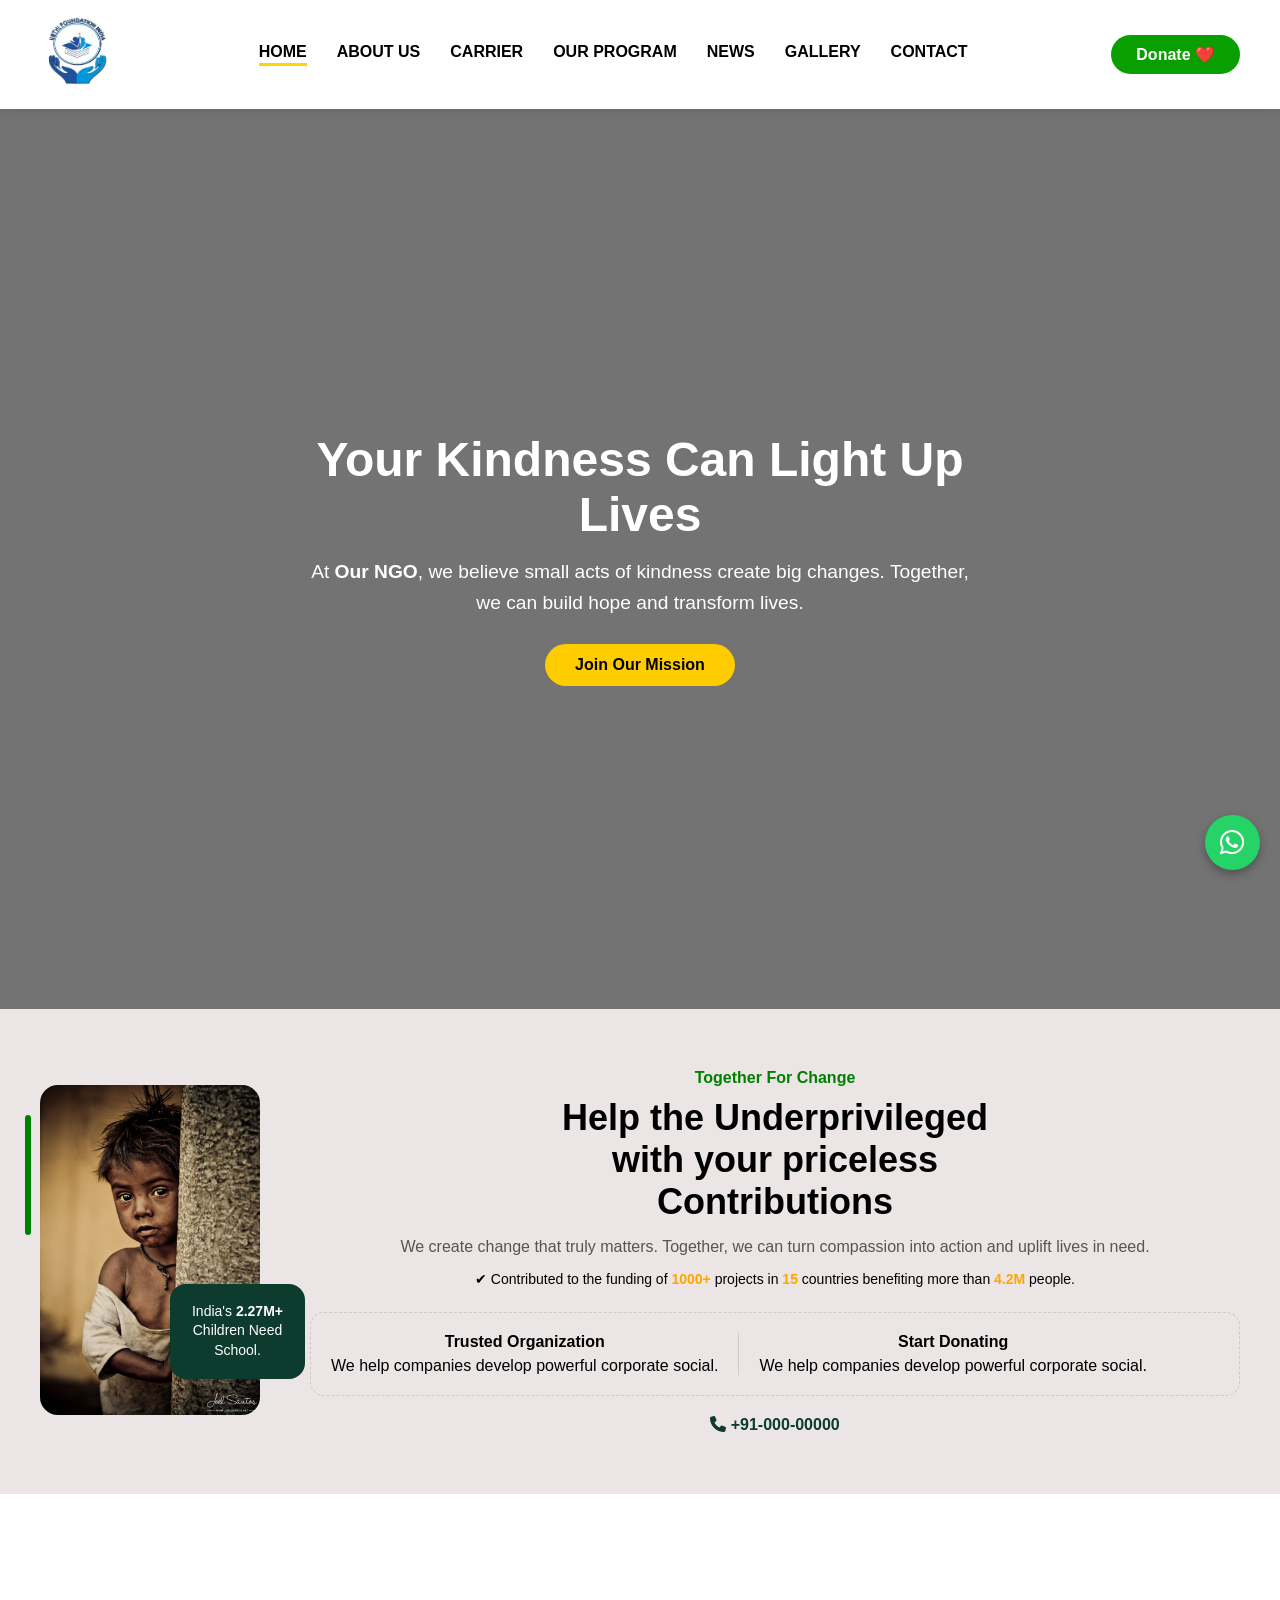
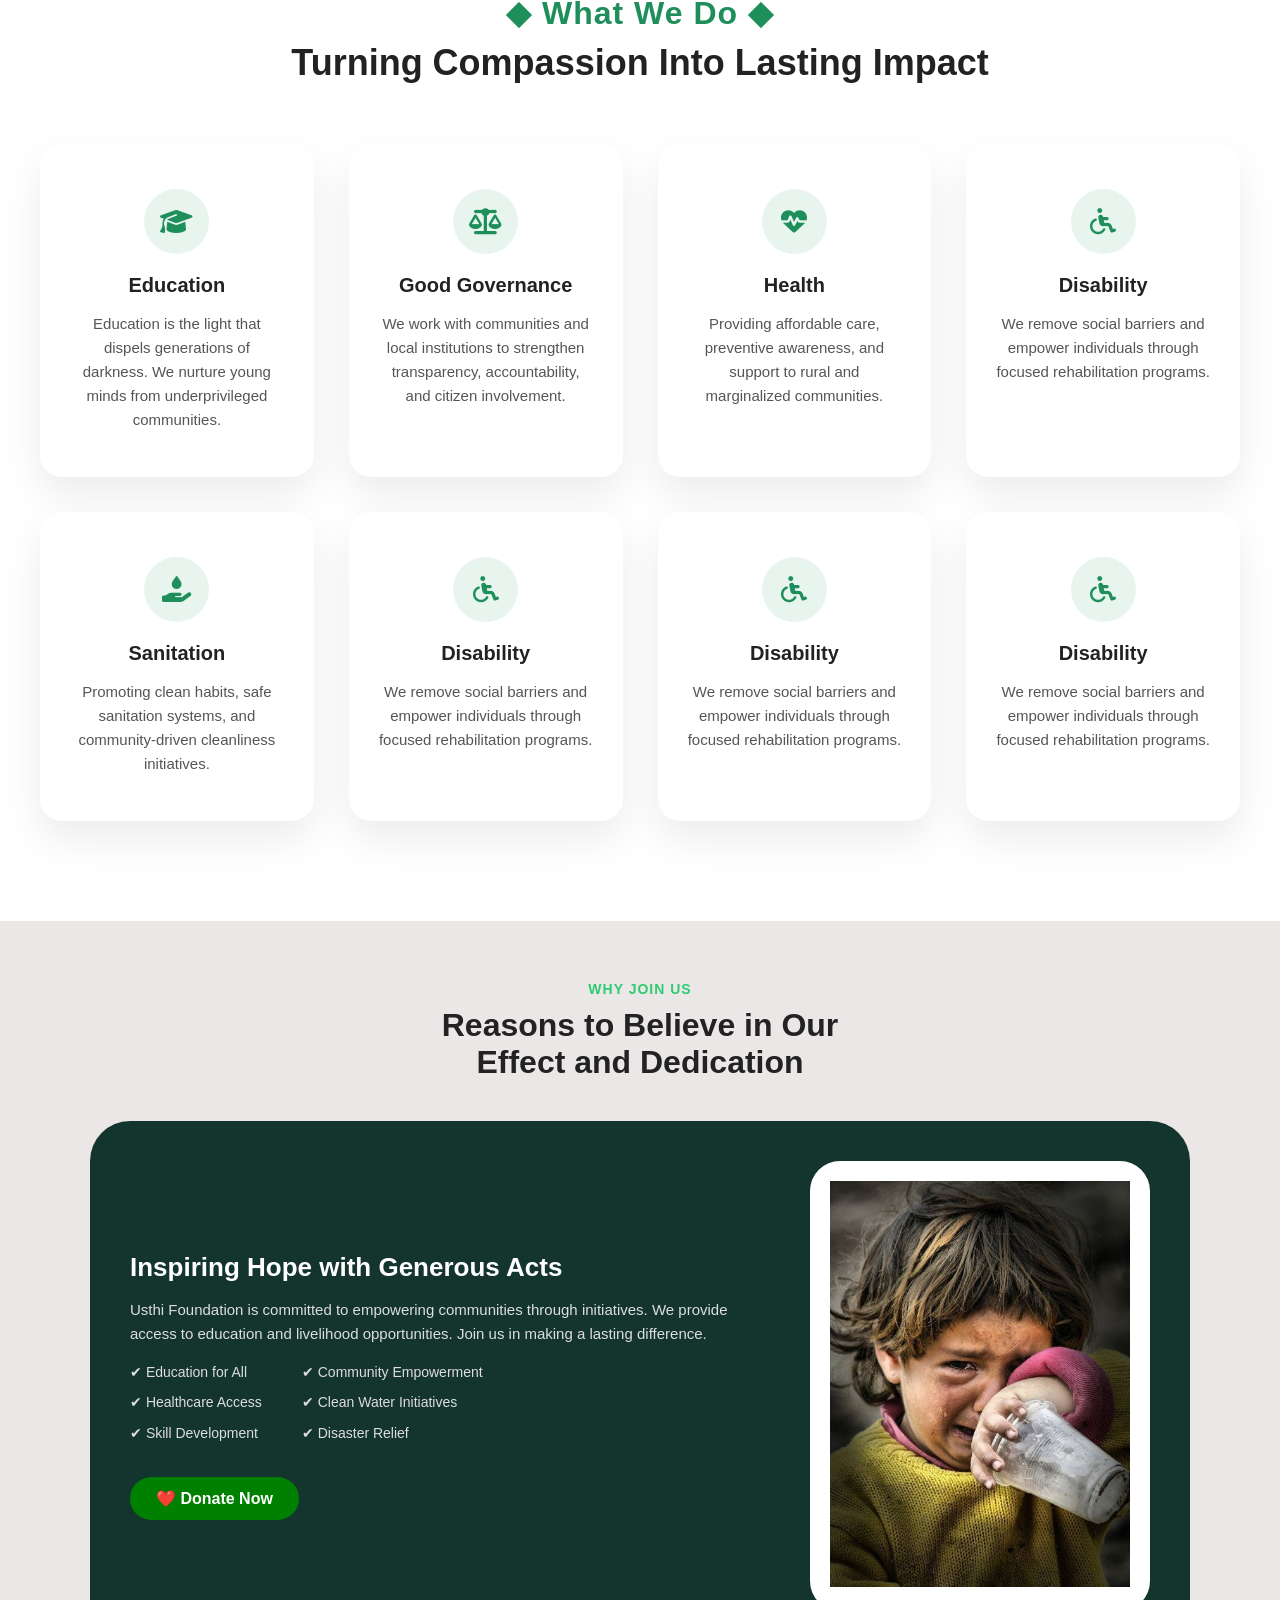
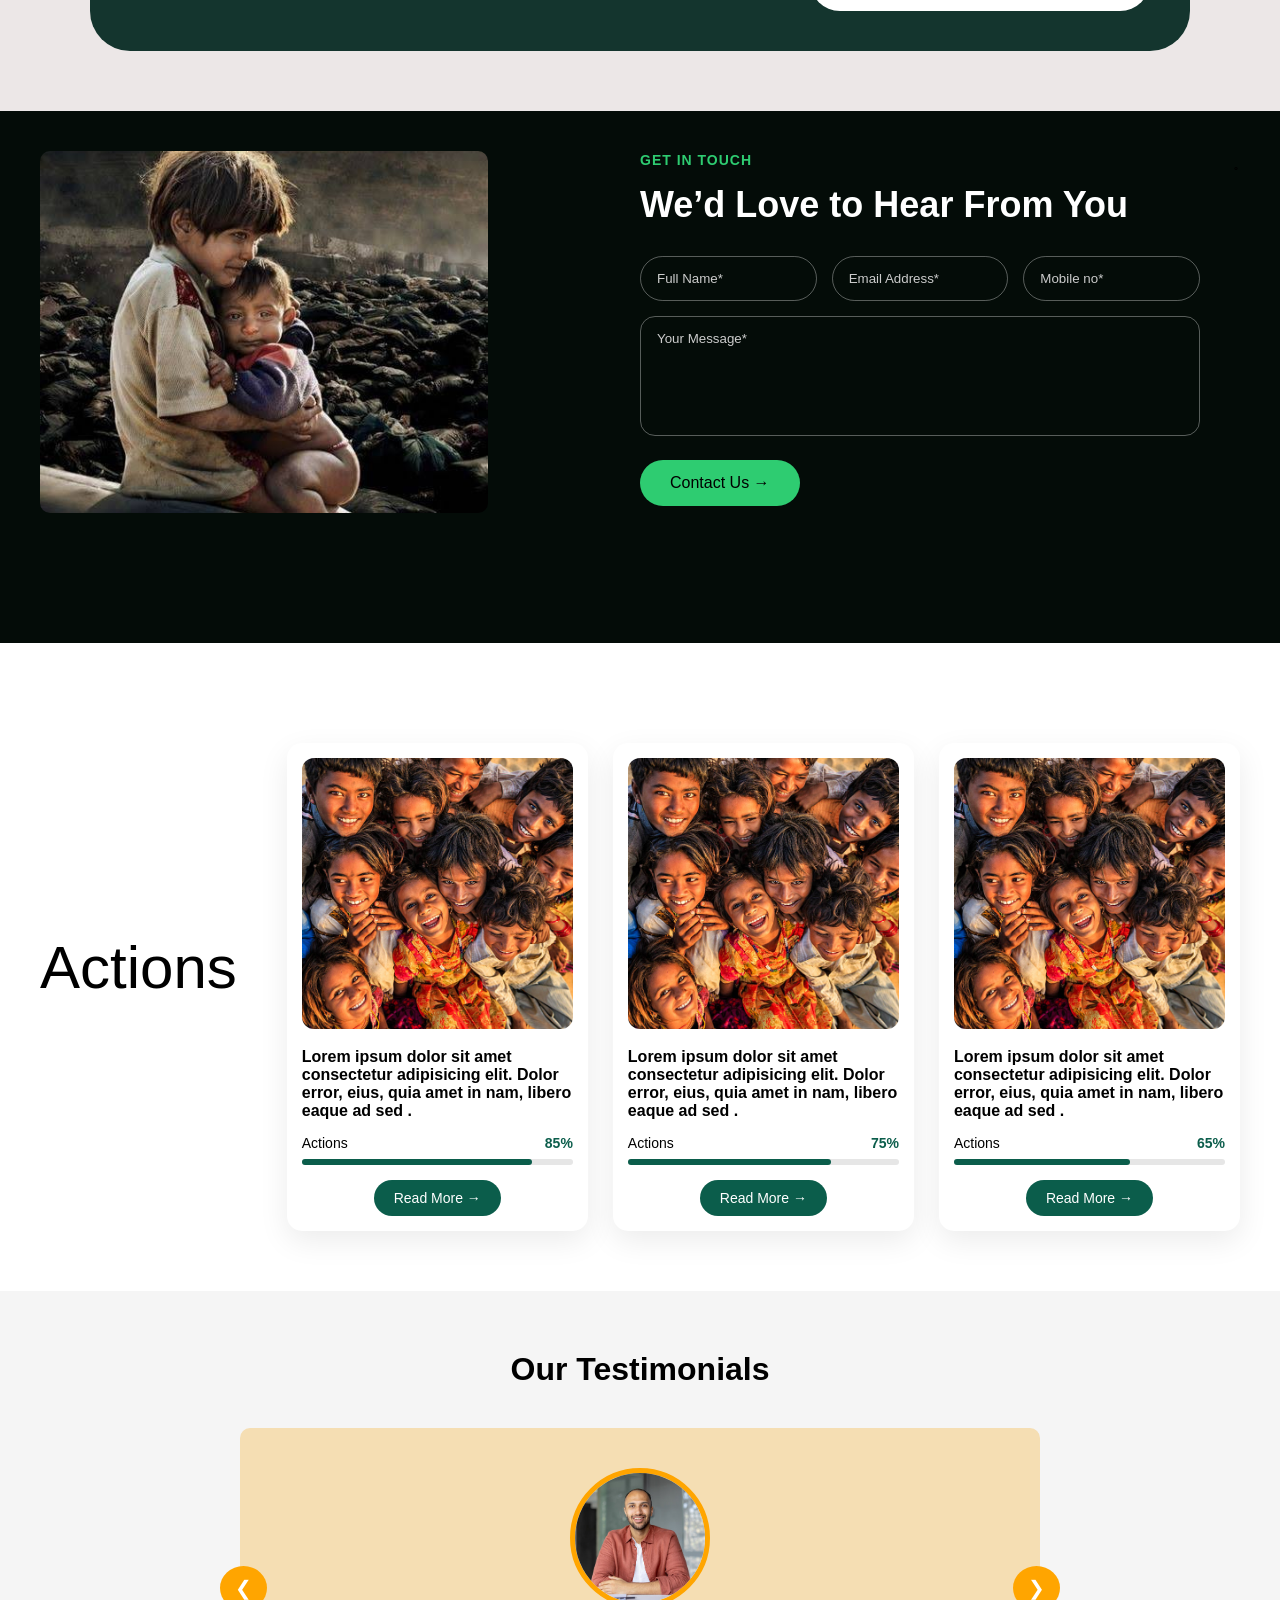
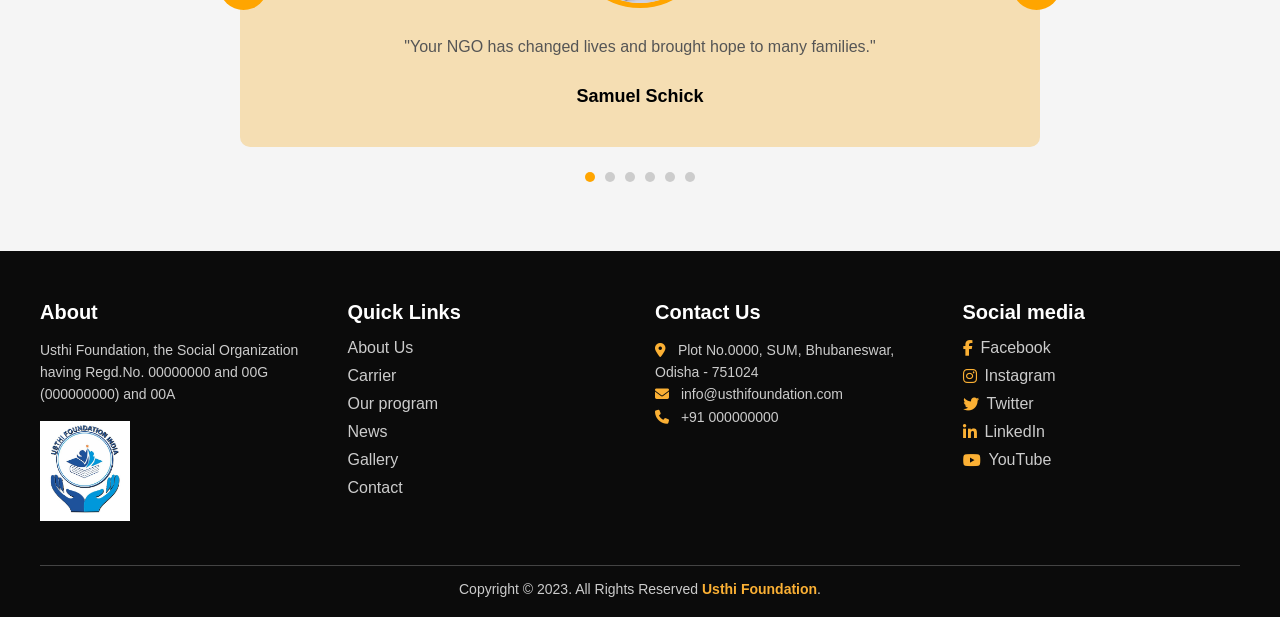
==== commit 9b49fbc2: "contact.js added" ====
--- a/index.html
+++ b/index.html
@@ -3,6 +3,7 @@
 <head>
     <meta charset="UTF-8">
     <title>USTHI FOUNDATION INDIA</title>
+    <meta name="viewport" content="width=device-width, initial-scale=1.0">
     <link rel="stylesheet" href="style.css">
 
     <!-- Font Awesome for icons -->
@@ -11,57 +12,6 @@
      
 </head>
 <body>
-
-
-
-
-
-
-
-
-
-<!-- ===== Top Info Bar ===== -->
-<!-- <div class="top-bar">
-    <div class="top-left">
-        <span><i class="fa fa-envelope"></i> info@usthiodisha.com</span>
-        <span><i class="fa fa-phone"></i> +91-9438***</span>
-    </div>
-    <div class="top-right">
-        <i class="fab fa-facebook-f"></i>
-        <i class="fab fa-instagram"></i>
-        <i class="fab fa-twitter"></i>
-        <i class="fab fa-linkedin-in"></i>
-        <i class="fab fa-youtube"></i>
-    </div>
-</div> -->
-
-<!-- ===== Navbar ===== -->
-<!-- <header class="navbar">
-    <div class="logo">
-        <img src="/image/usthi foundation.jpeg" alt="Logo">
-    </div>
-
-    <nav class="nav-links" id="navLinks">
-        <a href="/index.html" class="active">HOME</a>
-        <a href="/about us/about.html">ABOUT US</a>
-        <a href="/carrier/carrier.html">CARRIER</a>
-        <a href="/our program/ourprogram.html">OUR PROGRAMS</a>
-        <a href="/news/news.html">NEWS</a>
-        <a href="/gallery/gallery.html">GALLERY</a>
-        <a href="/contact us/contact.html">CONTACT</a>
-    </nav>
-
-    <div class="right-area">
-        <button class="donate-btn">DONATE </button>
-        <div class="menu-toggle" id="menuToggle">
-            <span></span>
-            <span></span>
-            <span></span>
-        </div>
-    </div>
-</header> -->
-
-
 
 <header class="navbar">
   <!-- Logo -->
@@ -80,50 +30,48 @@
     <a href="/contact us/contact.html">CONTACT</a>
   </nav>
 
-  <!-- Right Section -->
-  <div class="nav-right">
-    <a href="donate.html" id="donateBtn" class="donate-btn">
-      Donate ❤️
-    </a>
-
+<!-- donate button -->
+<div class="nav-right">
+  <a href="#donate.html" id="ngoDonateBtn" class="donate-btn">Donate ❤️</a>
+</div>
 
     <!-- donate popup -->
+ <!-- DONATE POPUP -->
+<div class="ngo-donate-overlay" id="ngoDonateOverlay">
+  <div class="donate-container">
+
+    <span class="ngo-close-btn" id="ngoCloseDonate">&times;</span>
+
+    <!-- <h2>Lives Will Flourish When Your Love Flows.</h2> -->
+    <!-- <p class="subtitle">Be a cause for Social Welfare. Donate your part.</p> -->
+
+    <div class="amount-row">
+      <label><input type="radio" name="ngoAmount" value="1000" checked> ₹1000</label>
+      <label><input type="radio" name="ngoAmount" value="3000"> ₹3000</label>
+      <label><input type="radio" name="ngoAmount" value="5000"> ₹5000</label>
+      <label><input type="radio" name="ngoAmount" value="custom" id="ngoCustomRadio"> Other</label>
+      <input type="number" id="ngoCustomAmount" placeholder="Amount">
+    </div>
+
+    
      
 
-<!-- DONATE POPUP -->
-<div class="donate-overlay" id="donateOverlay">
-  <div class="donate-container">
-
-    <span class="close-btn" id="closeDonate">&times;</span>
-
-    <h2>Lives Will Flourish When Your Love Flows.</h2>
-    <p class="subtitle">Be a cause for Social Welfare. Donate your part.</p>
-
-    <div class="amount-row">
-      <label><input type="radio" name="amount" value="1000" checked> ₹1000</label>
-      <label><input type="radio" name="amount" value="3000"> ₹3000</label>
-      <label><input type="radio" name="amount" value="5000"> ₹5000</label>
-      <label><input type="radio" name="amount" value="10000"> ₹10000</label>
-    </div>
-
     <div class="donate-content">
 
       <div class="donate-form">
-
         <div class="row">
-          <input id="fullName" type="text" placeholder="Full Name*" autocomplete="off">
-          <input id="phone" type="tel" placeholder="Phone Number*" autocomplete="off">
-        </div>
-
-        <!-- ADDRESS (spellcheck OFF) -->
-        <textarea id="address" rows="3" placeholder="Address*" spellcheck="false"></textarea>
+          <input id="ngoFullName" type="text" placeholder="Full Name*" autocomplete="off">
+          <input id="ngoPhone" type="tel" placeholder="Phone Number*" autocomplete="off">
+        </div>
+
+        <textarea id="ngoAddress" rows="3" placeholder="Address*" spellcheck="false"></textarea>
 
         <!-- CAPTCHA -->
         <div class="captcha-row">
           <span>Are you a Human?</span>
-          <strong id="captchaQ"></strong>
+          <strong id="ngoCaptchaQ"></strong>
           <input
-            id="captchaInput"
+            id="ngoCaptchaInput"
             type="text"
             placeholder="Answer"
             autocomplete="off"
@@ -132,7 +80,7 @@
         </div>
 
         <div class="terms-row">
-          <input id="terms" type="checkbox">
+          <input id="ngoTerms" type="checkbox">
           <span>
             I agree to
             <a href="#">Terms of Service</a> &
@@ -140,49 +88,55 @@
           </span>
         </div>
 
-        <button id="payBtn" type="button" class="pay-btn">
+        <button id="ngoPayBtn" type="button" class="pay-btn">
           PROCEED TO PAY
         </button>
 
       </div>
 
-      <div class="donate-qr">
+      <!-- <div class="donate-qr">
         <img src="images/upi-qr.png" alt="UPI QR">
-      </div>
-
-    </div>
-
-    <div class="account-box">
+      </div> -->
+
+    </div>
+
+   <!-- <div class="account-box">
       <h4>Account Details</h4>
-      <p>Name: USTHI FOUNDATION</p>
-      <p>Bank: XYZ BANK</p>
+      <p>Name:Usthi foundation</p>
+      <p>Bank: SBI</p>
       <p>Branch: Bhubaneswar</p>
-      <p>A/C No: 0000000000</p>
-      <p>IFSC: XYZ000000</p>
-    </div>
+      <p>A/C No: 000000</p>
+      <p>IFSC: SBI00000</p>
+    </div> -->
 
   </div>
 </div>
 
 <!-- WRONG CAPTCHA -->
-<div class="alert-overlay" id="captchaAlert">
+<div class="ngo-alert-overlay" id="ngoCaptchaAlert">
   <div class="alert-box">
     <h3>❌ Wrong Answer</h3>
     <p>Please enter the correct captcha.</p>
-    <button id="closeAlert" class="pay-btn">OK</button>
+    <button id="ngoCloseAlert" class="pay-btn">OK</button>
   </div>
 </div>
 
 <!-- THANK YOU -->
-<div class="thankyou-overlay" id="thankyouOverlay">
+<div class="ngo-thankyou-overlay" id="ngoThankyouOverlay">
   <div class="thankyou-box">
     <h2>🙏 Thank You!</h2>
     <p>Your donation was successful.</p>
-    <button id="closeThankyou" class="pay-btn">Close</button>
+    <button id="ngoCloseThankyou" class="pay-btn">Close</button>
   </div>
 </div>
 
 <script src="https://checkout.razorpay.com/v1/checkout.js"></script>
+     
+     
+     
+
+<!-- DONATE POPUP  end -->
+
      
 
     <!-- Toggle Button -->
@@ -439,8 +393,7 @@
 </section>
 
 
-<!--
-get in touch -->
+<!-- get in touch -->
 
 <section class="contact-section">
     <div class="overlay"></div>
@@ -452,26 +405,31 @@
         </div>
 
         <!-- Right Form -->
-        <div class="contact-content">
-            <span class="small-title">Get In Touch</span>
-            <h2>We’d Love to Hear From You</h2>
-
-            <form>
-                <div class="input-group">
-                    <input type="text" placeholder="Full Name*" required>
-                    <input type="email" placeholder="Email Address*" required>
-                    <input type="text" placeholder="Mobile no" required>
-                </div>
-
-                <textarea placeholder="Your Message" required></textarea>
-
-                <button type="submit">
-                    Contact Us →
-                </button>
-            </form>
-        </div>
+      <div class="contact-content">
+          <span class="small-title">Get In Touch</span>
+          <h2>We’d Love to Hear From You</h2>
+
+          <!-- ADD id="contactForm" -->
+          <form id="contactForm">
+              <div class="input-group">
+                  <input type="text" id="name" placeholder="Full Name*" required>
+                  <input type="email" id="email" placeholder="Email Address*" required>
+                  <input type="text" id="phone" placeholder="Mobile no*" required>
+              </div>
+
+              <textarea id="message" placeholder="Your Message*" required></textarea>
+
+              <button type="submit">
+                  Contact Us →
+              </button>
+          </form>
+      </div>
+      ̥
     </div>
 </section>
+
+
+<script src="/contact us/contactus.js"></script>
 
 <!-- action section -->
  <section class="actions-section">
--- a/style.css
+++ b/style.css
@@ -5,133 +5,6 @@
     font-family: Arial, sans-serif;
 }
 
-/* ===== Top Bar ===== */
-/* .top-bar {
-    background: #000;
-    color: #fff;
-    display: flex;
-    justify-content: space-between;
-    padding: 8px 40px;
-    font-size: 14px;
-}
-
-.top-left span {
-    margin-right: 20px;
-}
-
-.top-right i {
-    margin-left: 15px;
-    cursor: pointer;
-} */
-
-/* ===== Navbar ===== */
-/* .navbar {
-    display: flex;
-    align-items: center;
-    justify-content: space-between;
-    padding: 15px 40px;
-    background: #fff;
-    box-shadow: 0 2px 10px rgba(0,0,0,0.1);
-    position: relative;
-}
-
-.logo img {
-    height: 70px;
-    width: 80px;
-} */
-
-/* ===== Nav Links ===== */
-/* .nav-links {
-    display: flex;
-    gap: 30px;
-}
-
-.nav-links a {
-    text-decoration: none;
-    color: #000;
-    font-weight: 600;
-    position: relative;
-}
-
-.nav-links a::after {
-    content: '';
-    width: 0;
-    height: 2px;
-    background: #ffc107;
-    position: absolute;
-    left: 0;
-    bottom: -6px;
-    transition: 0.3s;
-}
-
- .donate-btn {
-    display: inline-block;
-    margin-top: 5px;
-    padding: 12px 26px;
-    background: green;
-    color: #fff;
-    text-decoration: none;
-    border-radius: 30px;
-    font-weight: bold;
-    transition: 0.3s;
-}
-
-.donate-btn:hover {
-    background: darkgreen;
-    transform: translateY(-3px);
-}
-
-
-.right-area {
-    display: flex;
-    align-items: center;
-    gap: 20px;
-}
-
-/* ===== Hamburger ===== */
-/* .menu-toggle {
-    display: none;
-    flex-direction: column;
-    cursor: pointer;
-}
-
-.menu-toggle span {
-    width: 25px;
-    height: 3px;
-    background: #000;
-    margin: 4px 0;
-    transition: 0.3s;
-} */
-
-/* ===== Responsive ===== */
-/* @media (max-width: 900px) {
-
-    .nav-links {
-        position: absolute;
-        z-index: 1000;
-        top: 100%;
-        left: 0;
-        width: 100%;
-        background: #fff;
-        flex-direction: column;
-        align-items: center;
-        max-height: 0;
-        overflow: hidden;
-        transition: max-height 0.4s ease;
-    }
-
-    .nav-links a {
-        padding: 15px 0;
-    }
-
-    .nav-links.active {
-        max-height: 700px;
-    }
-
-    .menu-toggle {
-        display: flex;
-    }
-}  */
 
 
 /* Navbar */
@@ -196,7 +69,7 @@
 }
 
 /* Donate Button */
-#donateBtn.donate-btn {
+#ngoDonateBtn.donate-btn {
   background: #0a9f00;
   color: #fff;
   padding: 10px 25px;
@@ -206,142 +79,310 @@
   transition: 0.3s ease;
 }
 
-#donateBtn:hover {
+#ngoDonateBtn:hover {
   background: #087c00;
   transform: scale(1.05);
 }
 /* donate popup */
-
-/* Overlays */
-.donate-overlay,
-.alert-overlay,
-.thankyou-overlay {
-  position:fixed;
-  inset:0;
-  background:rgba(0,0,0,0.6);
-  display:none;
-  justify-content:center;
-  align-items:center;
-  z-index:9999;
-}
-
-/* Container */
+/* ===============================
+   OVERLAY
+================================ */
+.ngo-donate-overlay,
+.ngo-alert-overlay,
+.ngo-thankyou-overlay {
+  position: fixed;
+  inset: 0;
+  background: rgba(0,0,0,0.6);
+  display: none;
+  justify-content: center;
+  align-items: center;
+  z-index: 99999;
+}
+
+/* ===============================
+   POPUP CONTAINER
+================================ */
 .donate-container {
-  background:#fff;
-  width:90%;
-  max-width:900px;
-  padding:20px;
-  border-radius:10px;
-  position:relative;
-}
-
-/* Inputs FIX */
-.donate-form input,
-.donate-form textarea {
-  width:100%;
-  padding:10px;
-  margin-bottom:12px;
-  border:1px solid #ccc;
-  border-radius:6px;
-  color:#000 !important;
-  background:#fff;
-  caret-color:#000;
-}
-
-/* Placeholder */
-.donate-form input::placeholder,
-.donate-form textarea::placeholder {
-  color:#999;
-}
-
-/* Layout */
+  background: #fff;
+  width: 92%;
+  margin-top: 100px;
+  
+  max-width: 980px;
+  padding: 28px;
+  border-radius: 12px;
+  position: relative;
+}
+
+/* ===============================
+   CLOSE ICON
+================================ */
+.ngo-close-btn {
+  position: absolute;
+  top: 16px;
+  right: 22px;
+  font-size: 24px;
+  font-weight: bold;
+  cursor: pointer;
+}
+
+/* ===============================
+   HEADINGS
+================================ */
+.donate-container h2 {
+  font-size: 26px;
+  margin-bottom: 6px;
+}
+
+.subtitle {
+  color: green;
+  font-size: 16px;
+  margin-bottom: 20px;
+}
+
+/* ===============================
+   AMOUNT ROW
+================================ */
 .amount-row {
-  display:flex;
-  gap:15px;
-  flex-wrap:wrap;
-  margin:15px 0;
-}
-
+  display: flex;
+  align-items: center;
+  gap: 16px;
+  margin-bottom: 22px;
+  flex-wrap: wrap;
+}
+
+.amount-row label {
+  font-size: 15px;
+  cursor: pointer;
+}
+
+#ngoCustomAmount {
+  width: 120px;
+  padding: 8px;
+  border: 1px solid #ccc;
+  border-radius: 4px;
+  background: #fff;
+  color: #000;
+}
+
+/* ===============================
+   CONTENT GRID
+================================ */
 .donate-content {
-  display:grid;
-  grid-template-columns:2fr 1fr;
-  gap:20px;
+  display: grid;
+  grid-template-columns: 2fr 1fr;
+  gap: 26px;
+}
+
+/* ===============================
+   FORM
+================================ */
+.donate-form {
+  width: 100%;
 }
 
 .row {
-  display:grid;
-  grid-template-columns:1fr 1fr;
-  gap:12px;
-}
-
-.captcha-row,
+  display: grid;
+  grid-template-columns: 1fr 1fr;
+  gap: 16px;
+}
+
+/* ===============================
+   INPUTS & TEXTAREA
+================================ */
+#ngoFullName,
+#ngoPhone,
+#ngoAddress,
+#ngoCaptchaInput {
+  width: 100%;
+  padding: 12px;
+  border: 1px solid #ccc;
+  border-radius: 4px;
+  background: #fff;
+  color: #000;
+  font-size: 14px;
+}
+
+#ngoAddress {
+  margin-top: 14px;
+  resize: none;
+}
+
+/* ===============================
+   CAPTCHA (SINGLE LINE)
+================================ */
+.captcha-row {
+  display: flex;
+  align-items: center;
+  gap: 10px;
+  margin: 18px 0;
+  white-space: nowrap;
+}
+
+#ngoCaptchaInput {
+  width: 130px;
+}
+
+/* ===============================
+   TERMS
+================================ */
 .terms-row {
-  display:flex;
-  align-items:center;
-  gap:8px;
-  margin-bottom:12px;
-  white-space:nowrap;
-}
-
-.captcha-row input {
-  width:120px;
-}
-
+  display: flex;
+  align-items: center;
+  gap: 10px;
+  margin-bottom: 22px;
+  font-size: 14px;
+}
+
+#ngoTerms {
+  width: 16px;
+  height: 16px;
+}
+
+/* ===============================
+   PAY BUTTON
+================================ */
 .pay-btn {
-  width:220px;
-  padding:12px;
-  border:2px solid orange;
-  border-radius:30px;
-  background:none;
-  font-weight:bold;
-  cursor:pointer;
-}
-
+  padding: 12px 36px;
+  border: 2px solid orange;
+  background: none;
+  border-radius: 30px;
+  font-weight: bold;
+  cursor: pointer;
+  font-size: 14px;
+}
+
+/* ===============================
+   QR SECTION
+================================ */
 .donate-qr img {
-  max-width:240px;
-  border:1px solid #ddd;
-}
-
+  max-width: 260px;
+  display: block;
+}
+
+/* ===============================
+   ACCOUNT BOX
+================================ */
 .account-box {
-  background:#e3f4f6;
-  padding:15px;
-  margin-top:15px;
-}
-
+  margin-top: 24px;
+  background: #e6f5f7;
+  padding: 16px;
+}
+
+.account-box h4 {
+  margin-bottom: 8px;
+}
+
+/* ===============================
+   ALERT & THANK YOU
+================================ */
 .alert-box,
 .thankyou-box {
-  background:#fff;
-  padding:30px;
-  border-radius:10px;
-  text-align:center;
-}
-
-/* Responsive */
-@media (max-width:768px) {
+  background: #fff;
+  padding: 32px;
+  border-radius: 10px;
+  text-align: center;
+}
+
+/* ===============================
+   RESPONSIVE
+================================ */
+/* @media (max-width: 768px) {
   .donate-content {
-    grid-template-columns:1fr;
-  }
-
-  .captcha-row,
-  .terms-row {
-    white-space:normal;
-    flex-wrap:wrap;
-  }
-}
-
-@media (max-width:480px) {
+    grid-template-columns: 1fr;
+  }
+
   .row {
-    grid-template-columns:1fr;
-  }
-
+    grid-template-columns: 1fr;
+  }
+
+  .captcha-row {
+    white-space: normal;
+  }
+} */
+ /* ===============================
+   MOBILE FIX – CLOSE & QR
+================================ */
+@media (max-width: 768px) {
+
+  /* Popup container */
+  .donate-popup {
+    width: 95%;
+    max-height: 90vh;           /* 🔥 prevent overflow */
+    overflow-y: auto;           /* 🔥 scroll inside popup */
+    padding: 20px;
+    position: fixed;
+    top: 50%;
+    left: 50%;
+    transform: translate(-50%, -50%);
+  }
+
+  /* 🔥 CLOSE BUTTON FIX */
+  .close-btn {
+    position: fixed;            /* 🔥 always visible */
+    top: 12px;
+    right: 12px;
+    z-index: 9999;
+    background: #fff;
+    border-radius: 50%;
+    width: 36px;
+    height: 36px;
+    font-size: 22px;
+    line-height: 36px;
+    text-align: center;
+    box-shadow: 0 2px 6px rgba(0,0,0,0.2);
+  }
+
+  /* Stack form fields */
+  .row,
+  .donate-content,
+  .form-row {
+    display: grid;
+    grid-template-columns: 1fr;
+    gap: 12px;
+  }
+
+  /* Captcha fix */
+  .captcha,
+  .captcha-row {
+    display: flex;
+    flex-direction: column;
+    align-items: flex-start;
+    gap: 6px;
+  }
+
+  .captcha input {
+    width: 100%;
+  }
+
+  /* Pay button full width */
   .pay-btn {
-    width:100%;
-  }
-
-  .captcha-row input {
-    width:100%;
-  }
-}
+    width: 100%;
+  }
+
+  /* 🔥 QR SCANNER FIX */
+  .upi-box,
+  .qr-box {
+    display: block;
+    text-align: center;
+    margin: 20px auto 10px;
+  }
+
+  .upi-box img,
+  .qr-box img {
+    width: 150px;               /* 🔥 visible on mobile */
+    height: auto;
+    display: block;
+    margin: auto;
+  }
+
+  /* Prevent WhatsApp overlap */
+  .whatsapp-float {
+    bottom: 90px !important;
+  }
+}
+
+
+
 
 /* Toggle Menu */
 .menu-toggle {
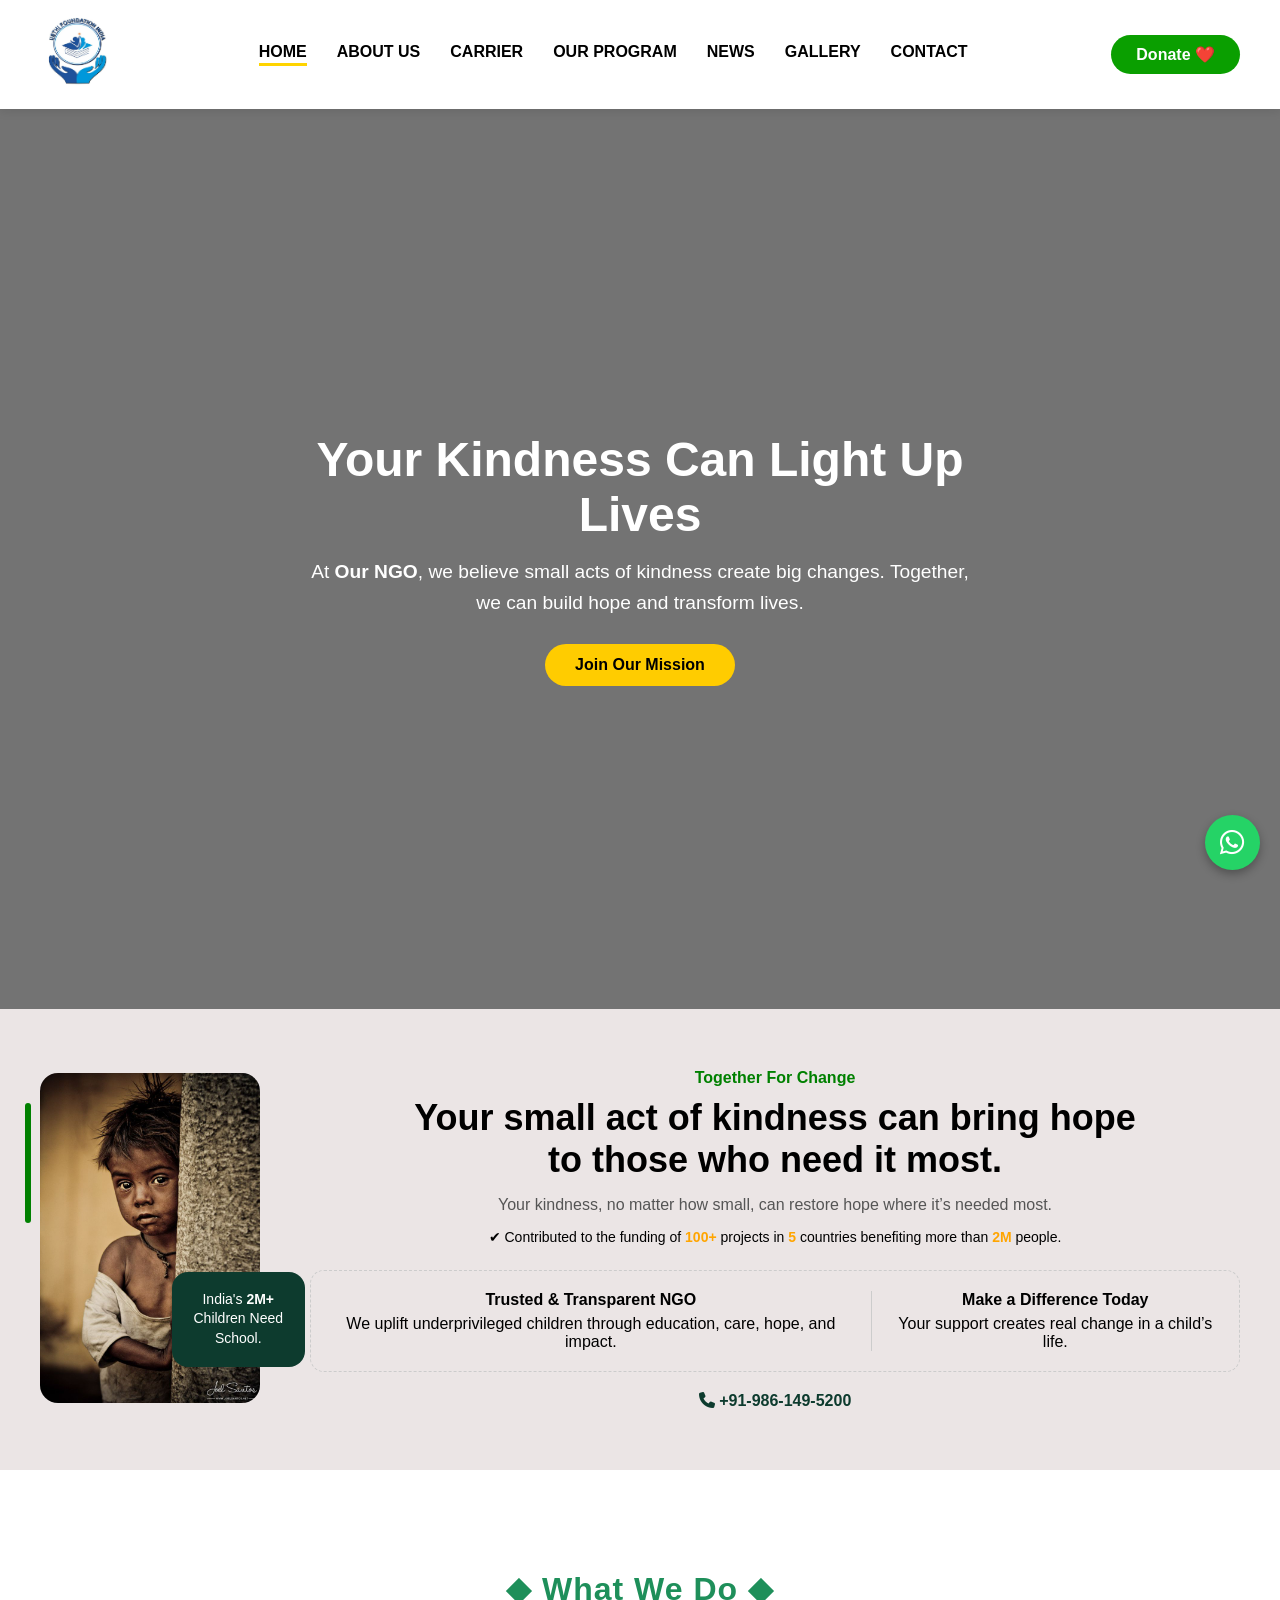
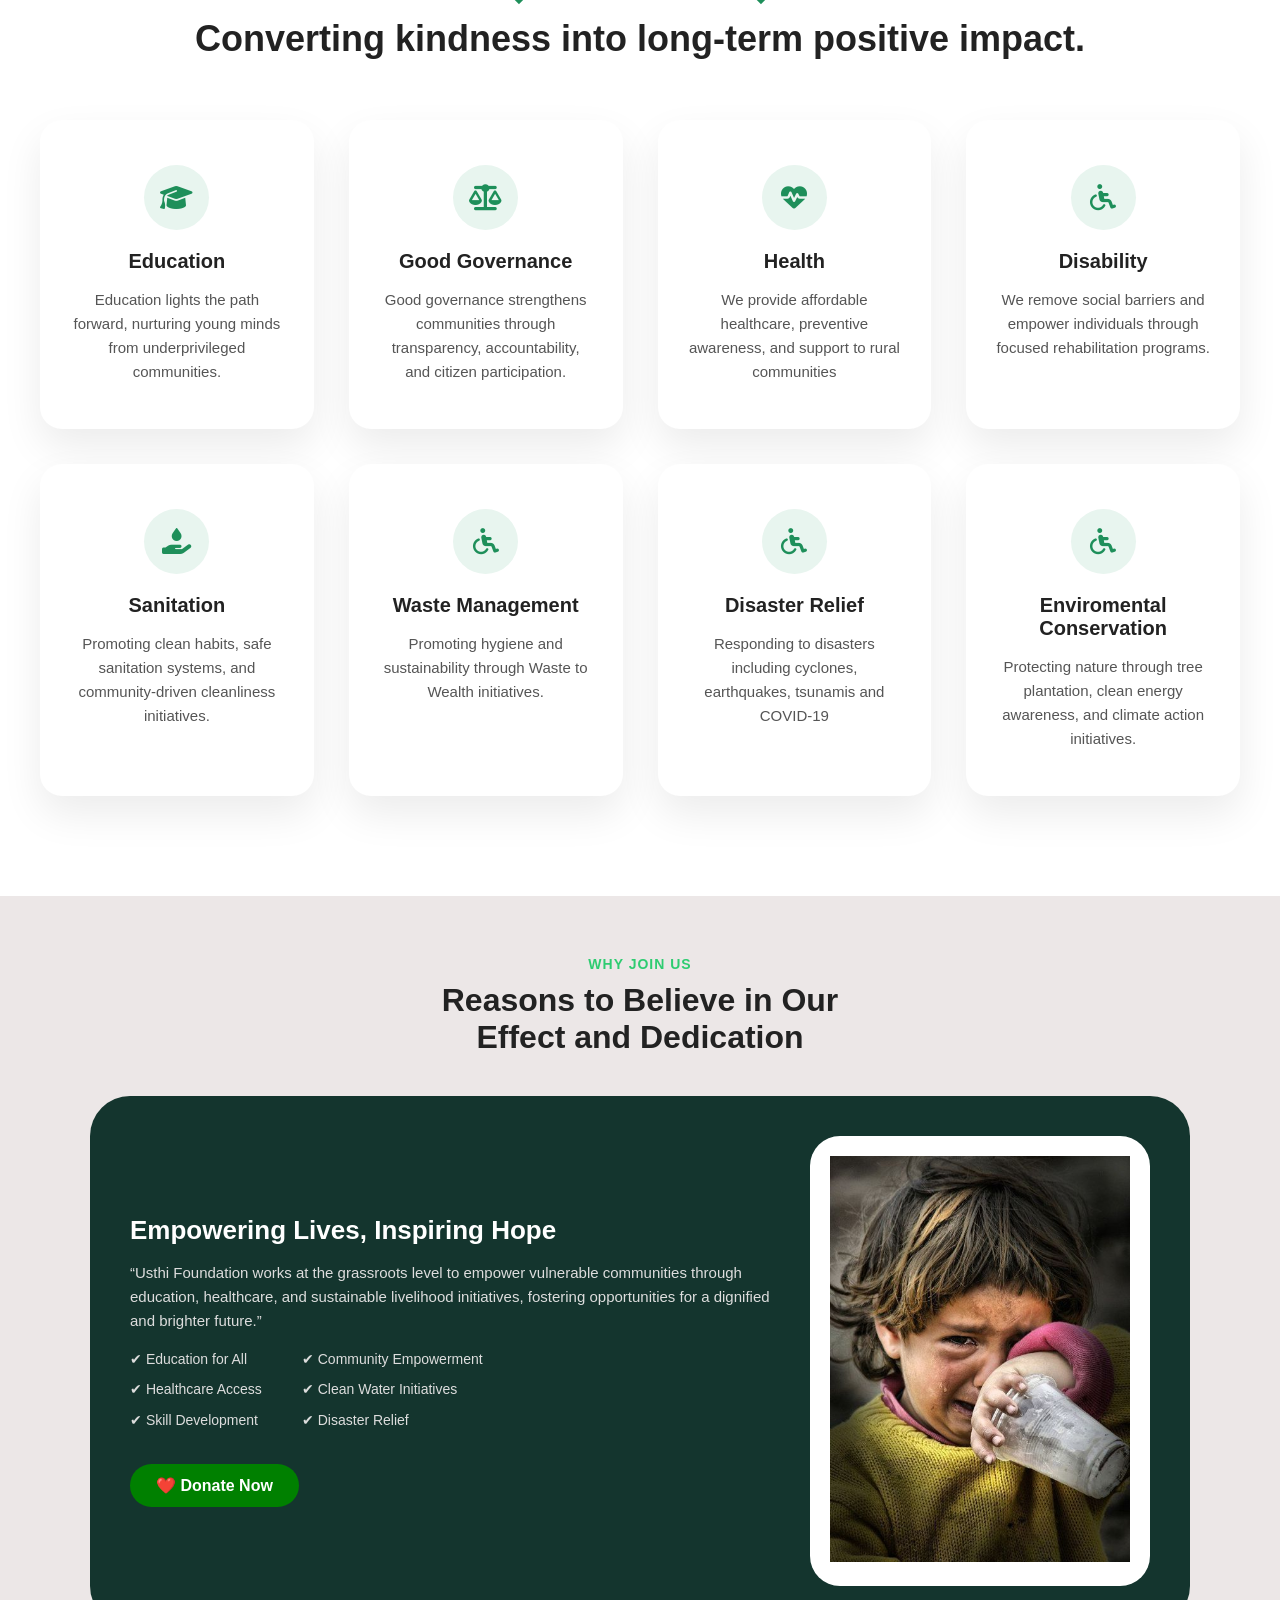
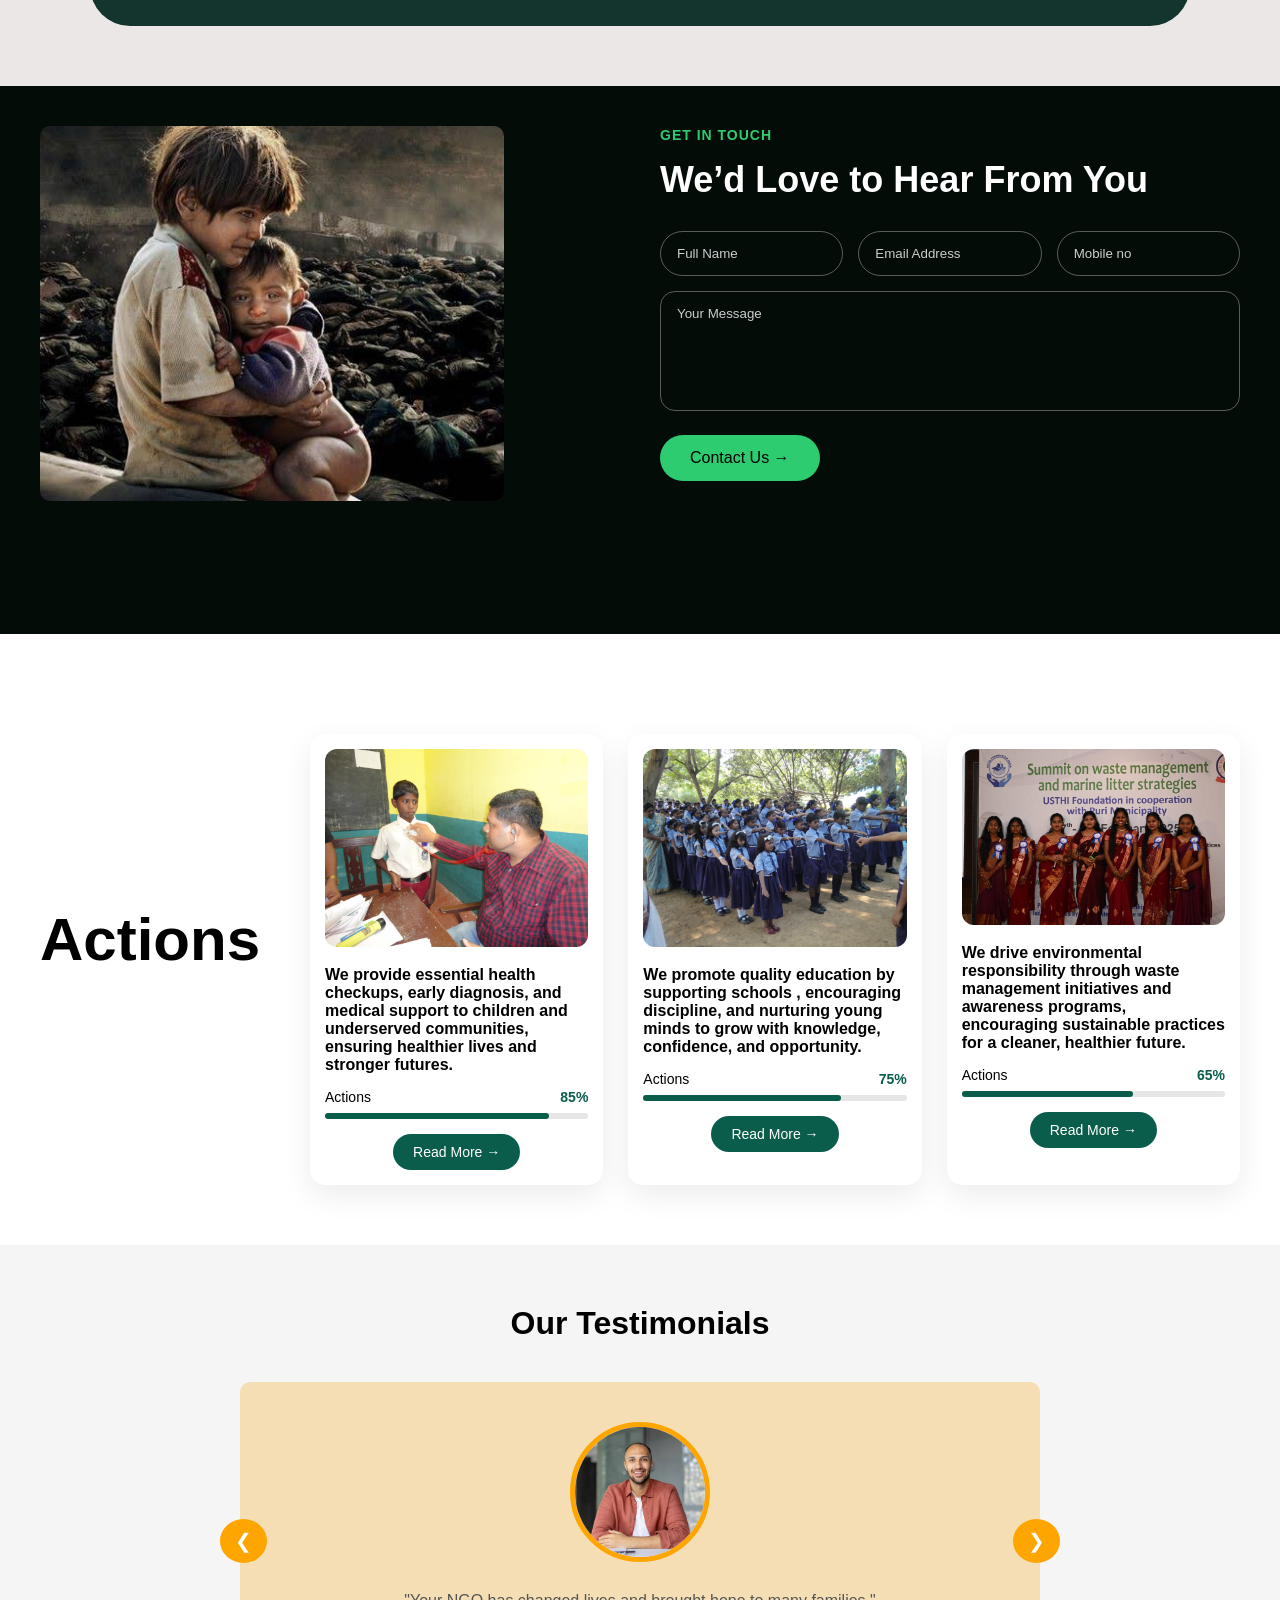
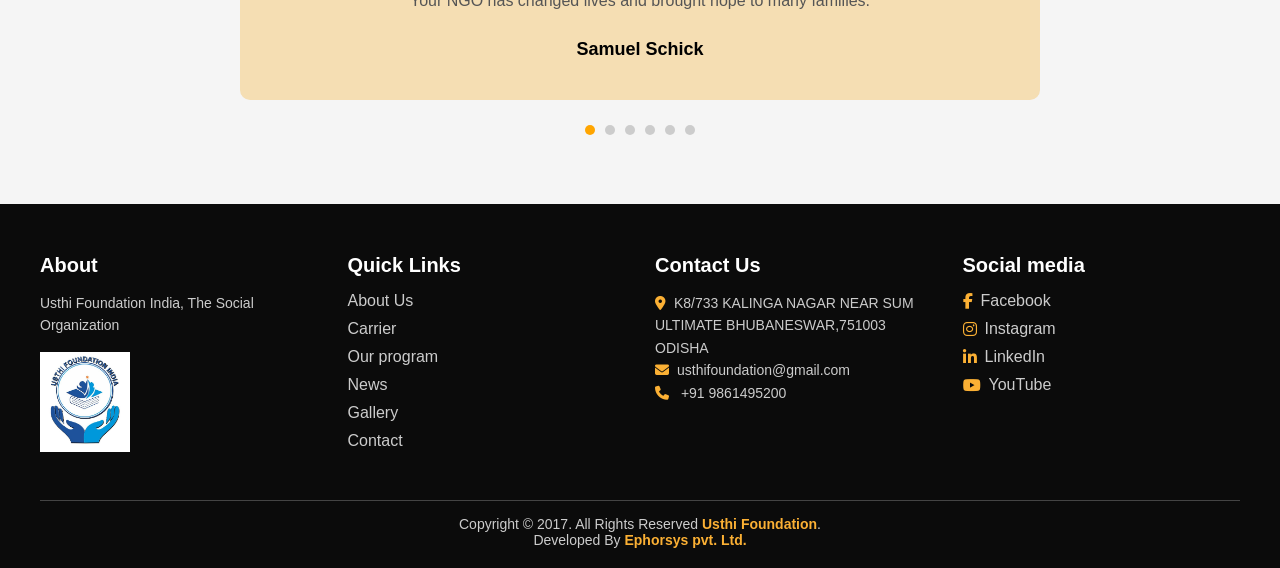
==== commit 45375c73: "replace old files and update new files" ====
--- a/index.html
+++ b/index.html
@@ -30,108 +30,84 @@
     <a href="/contact us/contact.html">CONTACT</a>
   </nav>
 
+
+
+  
+
 <!-- donate button -->
-<div class="nav-right">
+<!-- <div class="nav-right">
   <a href="#donate.html" id="ngoDonateBtn" class="donate-btn">Donate ❤️</a>
-</div>
+</div> -->
 
     <!-- donate popup -->
  <!-- DONATE POPUP -->
-<div class="ngo-donate-overlay" id="ngoDonateOverlay">
-  <div class="donate-container">
-
-    <span class="ngo-close-btn" id="ngoCloseDonate">&times;</span>
-
-    <!-- <h2>Lives Will Flourish When Your Love Flows.</h2> -->
-    <!-- <p class="subtitle">Be a cause for Social Welfare. Donate your part.</p> -->
-
-    <div class="amount-row">
-      <label><input type="radio" name="ngoAmount" value="1000" checked> ₹1000</label>
-      <label><input type="radio" name="ngoAmount" value="3000"> ₹3000</label>
-      <label><input type="radio" name="ngoAmount" value="5000"> ₹5000</label>
-      <label><input type="radio" name="ngoAmount" value="custom" id="ngoCustomRadio"> Other</label>
-      <input type="number" id="ngoCustomAmount" placeholder="Amount">
-    </div>
-
-    
-     
-
-    <div class="donate-content">
-
-      <div class="donate-form">
-        <div class="row">
-          <input id="ngoFullName" type="text" placeholder="Full Name*" autocomplete="off">
-          <input id="ngoPhone" type="tel" placeholder="Phone Number*" autocomplete="off">
-        </div>
-
-        <textarea id="ngoAddress" rows="3" placeholder="Address*" spellcheck="false"></textarea>
-
-        <!-- CAPTCHA -->
-        <div class="captcha-row">
-          <span>Are you a Human?</span>
-          <strong id="ngoCaptchaQ"></strong>
-          <input
-            id="ngoCaptchaInput"
-            type="text"
-            placeholder="Answer"
-            autocomplete="off"
-            spellcheck="false"
-          >
-        </div>
-
-        <div class="terms-row">
-          <input id="ngoTerms" type="checkbox">
-          <span>
-            I agree to
-            <a href="#">Terms of Service</a> &
-            <a href="#">Privacy Policy</a>
-          </span>
-        </div>
-
-        <button id="ngoPayBtn" type="button" class="pay-btn">
-          PROCEED TO PAY
-        </button>
-
-      </div>
-
-      <!-- <div class="donate-qr">
-        <img src="images/upi-qr.png" alt="UPI QR">
-      </div> -->
-
-    </div>
-
-   <!-- <div class="account-box">
-      <h4>Account Details</h4>
-      <p>Name:Usthi foundation</p>
-      <p>Bank: SBI</p>
-      <p>Branch: Bhubaneswar</p>
-      <p>A/C No: 000000</p>
-      <p>IFSC: SBI00000</p>
-    </div> -->
+  
+<!-- ================= NAVBAR DONATE BUTTON ================= -->
+
+<!-- ===== NAVBAR DONATE BUTTON ===== -->
+<div class="nav-right">
+  <a href="javascript:void(0)" id="ngoDonateBtn" class="ngo-donate-btn">
+    Donate ❤️
+  </a>
+</div>
+
+<!-- ===== OVERLAY ===== -->
+<div class="ngo-overlay" id="ngoOverlay"></div>
+
+<!-- ===== POPUP ===== -->
+<div class="ngo-popup" id="ngoDonatePopup">
+
+  <!-- HEADER -->
+  <div class="ngo-popup-header">
+    <h3>Donate via Bank / UPI</h3>
+    <button class="ngo-close-btn" id="ngoCloseBtn">×</button>
+  </div>
+
+  <!-- BODY -->
+  <div class="ngo-popup-body">
+
+    <!-- TOP SECTION -->
+    <div class="ngo-top-section">
+
+      <!-- BANK DETAILS -->
+      <div class="ngo-bank-details">
+        <h4>Bank Details</h4>
+        <p><strong>Name:</strong> USTHI FOUNDATION</p>
+        <p><strong>Bank:</strong> SBI</p>
+        <p><strong>Branch:</strong> Bhubaneswar</p>
+        <p><strong>A/C No:</strong> 0000000000</p>
+        <p><strong>IFSC:</strong> SBIN000000</p>
+      </div>
+
+      <!-- QR -->
+      <div class="ngo-qr-section">
+        <h4>Scan & Pay</h4>
+        <img src="/image/qr img donate.jpeg" alt="UPI QR Code">
+      </div>
+
+    </div>
+
+    <!-- FORM -->
+    <form id="ngoDonationForm" class="ngo-form">
+
+      <input type="text" class="ngo-input" placeholder="Full Name*" required>
+      <input type="tel" class="ngo-input" placeholder="Phone Number*" required>
+      <input type="text" class="ngo-input" placeholder="UTR / Transaction ID*" required>
+
+      <label class="ngo-upload-label">
+        Upload Payment Screenshot*
+        <input type="file" class="ngo-file-input" accept="image/*" required>
+      </label>
+
+      <button type="submit" class="ngo-submit-btn">
+        SUBMIT DONATION DETAILS
+      </button>
+
+    </form>
 
   </div>
 </div>
 
-<!-- WRONG CAPTCHA -->
-<div class="ngo-alert-overlay" id="ngoCaptchaAlert">
-  <div class="alert-box">
-    <h3>❌ Wrong Answer</h3>
-    <p>Please enter the correct captcha.</p>
-    <button id="ngoCloseAlert" class="pay-btn">OK</button>
-  </div>
-</div>
-
-<!-- THANK YOU -->
-<div class="ngo-thankyou-overlay" id="ngoThankyouOverlay">
-  <div class="thankyou-box">
-    <h2>🙏 Thank You!</h2>
-    <p>Your donation was successful.</p>
-    <button id="ngoCloseThankyou" class="pay-btn">Close</button>
-  </div>
-</div>
-
-<script src="https://checkout.razorpay.com/v1/checkout.js"></script>
-     
      
      
 
@@ -174,7 +150,7 @@
   </section>
 
   <!-- WhatsApp Floating Button -->
-  <a href="https://wa.me/919999999999" target="_blank" class="whatsapp-float">
+  <a href="https://wa.me/9861495200" target="_blank" class="whatsapp-float">
     <i class="fab fa-whatsapp"></i>
   </a>
 <!-- 
@@ -189,7 +165,7 @@
 
       <!-- BADGE -->
       <div class="badge">
-        India's <strong>2.27M+</strong><br>
+        India's <strong>2M+</strong><br>
         Children Need<br>School.
       </div>
     </div>
@@ -199,38 +175,37 @@
       <p class="subtitle">Together For Change</p>
 
       <h1>
-        Help the Underprivileged <br>
-        with your priceless <br>
-        Contributions
+        Your small act of kindness can bring hope <br>
+         
+         to those who need it most.
       </h1>
 
       <p class="description">
-        We create change that truly matters. Together, we can turn compassion
-        into action and uplift lives in need.
+      Your kindness, no matter how small, can restore hope where it’s needed most.
       </p>
 
       <div class="highlight">
-        ✔ Contributed to the funding of <span>1000+</span> projects in
-        <span>15</span> countries benefiting more than <span>4.2M</span> people.
+        ✔ Contributed to the funding of <span>100+</span> projects in
+        <span>5</span> countries benefiting more than <span>2M</span> people.
       </div>
 
       <!-- INFO BOX -->
       <div class="info-box">
         <div>
-          <h4>Trusted Organization</h4>
-          <p>We help companies develop powerful corporate social.</p>
+          <h4>Trusted & Transparent NGO</h4>
+          <p>We uplift underprivileged children through education, care, hope, and impact.</p>
         </div>
         <div class="divider"></div>
         <div>
-          <h4>Start Donating</h4>
-          <p>We help companies develop powerful corporate social.</p>
+          <h4>Make a Difference Today</h4>
+          <p>Your support creates real change in a child’s life.</p>
         </div>
       </div>
 
       <!-- CALL -->
       <div class="call">
        
-          <a href="tel:+90000000000"> <i class="fa-solid fa-phone"></i> +91-000-00000</a>
+          <a href="tel:+9861495200"> <i class="fa-solid fa-phone"></i> +91-986-149-5200</a>
     
 
       </div>
@@ -243,7 +218,7 @@
 <section id="what-we-do-section" class="what-we-do">
     <div class="section-title">
         <span>◆ What We Do ◆</span>
-        <h2>Turning Compassion Into Lasting Impact</h2>
+        <h2>Converting kindness into long-term positive impact.</h2>
     </div>
 
     <div class="cards-container">
@@ -254,8 +229,7 @@
             </div>
             <h3>Education</h3>
             <p>
-                Education is the light that dispels generations of darkness.
-                We nurture young minds from underprivileged communities.
+               Education lights the path forward, nurturing young minds from underprivileged communities.
             </p>
         </div>
 
@@ -265,8 +239,7 @@
             </div>
             <h3>Good Governance</h3>
             <p>
-                We work with communities and local institutions to strengthen
-                transparency, accountability, and citizen involvement.
+               Good governance strengthens communities through transparency, accountability, and citizen participation.
             </p>
         </div>
 
@@ -276,8 +249,7 @@
             </div>
             <h3>Health</h3>
             <p>
-                Providing affordable care, preventive awareness,
-                and support to rural and marginalized communities.
+               We provide affordable healthcare, preventive awareness, and support to rural communities
             </p>
         </div>
 
@@ -307,10 +279,9 @@
             <div class="icon">
                 <i class="fa-solid fa-wheelchair"></i>
             </div>
-            <h3>Disability</h3>
-            <p>
-                We remove social barriers and empower individuals
-                through focused rehabilitation programs.
+            <h3>Waste Management</h3>
+            <p>
+              Promoting hygiene and sustainability through Waste to Wealth initiatives.
             </p>
         </div>
 
@@ -318,10 +289,9 @@
             <div class="icon">
                 <i class="fa-solid fa-wheelchair"></i>
             </div>
-            <h3>Disability</h3>
-            <p>
-                We remove social barriers and empower individuals
-                through focused rehabilitation programs.
+            <h3>Disaster Relief</h3>
+            <p>
+                 Responding to disasters including cyclones, earthquakes, tsunamis and COVID-19
             </p>
         </div>
 
@@ -329,10 +299,10 @@
             <div class="icon">
                 <i class="fa-solid fa-wheelchair"></i>
             </div>
-            <h3>Disability</h3>
-            <p>
-                We remove social barriers and empower individuals
-                through focused rehabilitation programs.
+            <h3>Enviromental Conservation</h3>
+            <p>
+          
+               Protecting nature through tree plantation, clean energy awareness, and climate action initiatives.
             </p>
         </div>
 
@@ -359,11 +329,12 @@
     <div class="why-box">
         <!-- Left Content -->
         <div class="why-left">
-            <h3>Inspiring Hope with Generous Acts</h3>
-            <p>
-                Usthi Foundation is committed to empowering communities through initiatives.
-                We provide access to education and livelihood opportunities.
-                Join us in making a lasting difference.
+            <h3>Empowering Lives, Inspiring Hope</h3>
+            <p>
+              “Usthi Foundation works at the grassroots level to empower vulnerable communities
+               through education, healthcare, and sustainable
+                livelihood initiatives, fostering opportunities for a dignified and brighter future.”
+
             </p>
 
             <div class="points">
@@ -380,7 +351,7 @@
             </div>
 
             <!-- Donate Button (Link) -->
-            <a href="https://example.com/donate" class="donate-btn">
+            <a href="#" class="donate-btn">
                 ❤️ Donate Now
             </a>
         </div>
@@ -393,7 +364,8 @@
 </section>
 
 
-<!-- get in touch -->
+<!--
+get in touch -->
 
 <section class="contact-section">
     <div class="overlay"></div>
@@ -405,31 +377,26 @@
         </div>
 
         <!-- Right Form -->
-      <div class="contact-content">
-          <span class="small-title">Get In Touch</span>
-          <h2>We’d Love to Hear From You</h2>
-
-          <!-- ADD id="contactForm" -->
-          <form id="contactForm">
-              <div class="input-group">
-                  <input type="text" id="name" placeholder="Full Name*" required>
-                  <input type="email" id="email" placeholder="Email Address*" required>
-                  <input type="text" id="phone" placeholder="Mobile no*" required>
-              </div>
-
-              <textarea id="message" placeholder="Your Message*" required></textarea>
-
-              <button type="submit">
-                  Contact Us →
-              </button>
-          </form>
-      </div>
-      ̥
+        <div class="contact-content">
+            <span class="small-title">Get In Touch</span>
+            <h2>We’d Love to Hear From You</h2>
+
+            <form>
+                <div class="input-group">
+                    <input type="text" placeholder="Full Name" required>
+                    <input type="email" placeholder="Email Address" required>
+                    <input type="text" placeholder="Mobile no" required>
+                </div>
+
+                <textarea placeholder="Your Message" required></textarea>
+
+                <button type="submit">
+                    Contact Us →
+                </button>
+            </form>
+        </div>
     </div>
 </section>
-
-
-<script src="/contact us/contactus.js"></script>
 
 <!-- action section -->
  <section class="actions-section">
@@ -442,9 +409,9 @@
 
       <!-- Card 1 -->
       <div class="action-card">
-        <img src="/image/action image1.jpg" alt="Action Image">
-        <h3>Lorem ipsum dolor sit amet consectetur adipisicing elit. Dolor error, eius,
-             quia amet in nam, libero eaque ad sed .</h3>
+        <img src="/image/HEALTH IMG HOME.jpeg" alt="Action Image">
+        <h3>We provide essential health checkups, early diagnosis,
+           and medical support to children and underserved communities, ensuring healthier lives and stronger futures. </h3>
 
         <div class="progress-box">
           <span>Actions</span>
@@ -454,14 +421,14 @@
           <div class="progress-fill" style="width:85%"></div>
         </div>
 
-        <a href="#" class="read-btn">Read More →</a>
+        <a href="/our program/ourprogram.html" class="read-btn">Read More →</a>
       </div>
 
       <!-- Card 2 -->
       <div class="action-card">
-        <img src="/image/action image1.jpg" alt="Action Image">
-        <h3>Lorem ipsum dolor sit amet consectetur adipisicing elit. Dolor error, eius,
-             quia amet in nam, libero eaque ad sed .</h3>
+        <img src="/image/education img home.jpeg" alt="Action Image">
+        <h3>We promote quality education by supporting schools
+          , encouraging discipline, and nurturing young minds to grow with knowledge, confidence, and opportunity.</h3>
 
         <div class="progress-box">
           <span>Actions</span>
@@ -471,14 +438,14 @@
           <div class="progress-fill" style="width:75%"></div>
         </div>
 
-        <a href="#" class="read-btn">Read More →</a>
+        <a href="/our program/ourprogram.html" class="read-btn">Read More →</a>
       </div>
 
       <!-- Card 3 -->
       <div class="action-card">
-        <img src="/image/action image1.jpg" alt="Action Image">
-        <h3>Lorem ipsum dolor sit amet consectetur adipisicing elit. Dolor error, eius,
-             quia amet in nam, libero eaque ad sed .</h3>
+        <img src="/image/waste management img.jpeg" alt="Action Image">
+        <h3>We drive environmental responsibility through waste management 
+          initiatives and awareness programs, encouraging sustainable practices for a cleaner, healthier future.</h3>
 
         <div class="progress-box">
           <span>Actions</span>
@@ -488,7 +455,7 @@
           <div class="progress-fill" style="width:65%"></div>
         </div>
 
-        <a href="#" class="read-btn">Read More →</a>
+        <a href="/our program/ourprogram.html" class="read-btn">Read More →</a>
       </div>
 
     </div>
@@ -526,6 +493,7 @@
 
 </section>
 
+
 <!-- footer section -->
 <footer class="footer">
   <div class="footer-container">
@@ -534,8 +502,7 @@
     <div class="footer-box">
       <h3>About</h3>
       <p>
-        Usthi Foundation, the Social Organization having Regd.No. 00000000
-        and 00G (000000000) and 00A
+        Usthi Foundation India, The Social Organization 
       </p>
       <img src="/image/usthi foundation.jpeg" alt="Usthi Foundation Logo" class="footer-logo">
     </div>
@@ -556,9 +523,12 @@
     <!-- Contact -->
     <div class="footer-box">
       <h3>Contact Us</h3>
-      <p><i class="fas fa-location-dot"></i> Plot No.0000, SUM, Bhubaneswar, Odisha - 751024</p>
-      <p><i class="fas fa-envelope"></i> info@usthifoundation.com</p>
-      <p><i class="fas fa-phone"></i> +91 000000000</p>
+      <p><i class="fas fa-location-dot"></i>K8/733 KALINGA NAGAR
+NEAR SUM ULTIMATE
+BHUBANESWAR,751003
+ODISHA</p>
+      <p><i class="fas fa-envelope"></i>usthifoundation@gmail.com</p>
+      <p><i class="fas fa-phone"></i> +91 9861495200</p>
     </div>
 
     <!-- Social Links -->
@@ -567,7 +537,7 @@
       <ul class="social-links">
         <li><a href="#"><i class="fab fa-facebook-f"></i> Facebook</a></li>
         <li><a href="#"><i class="fab fa-instagram"></i> Instagram</a></li>
-        <li><a href="#"><i class="fab fa-twitter"></i> Twitter</a></li>
+        <!-- <li><a href="#"><i class="fab fa-twitter"></i> Twitter</a></li> -->
         <li><a href="#"><i class="fab fa-linkedin-in"></i> LinkedIn</a></li>
         <li><a href="#"><i class="fab fa-youtube"></i> YouTube</a></li>
       </ul>
@@ -580,7 +550,11 @@
 
   <!-- Centered Copyright -->
   <p class="copyright">
-    Copyright © 2023. All Rights Reserved <span>Usthi Foundation</span>.
+    Copyright © 2017. All Rights Reserved <span>Usthi Foundation</span>.
+  </p>
+    <p class="copyright">
+      <!-- Developed By  <a href="https://www.ephorsys.com/"></a><span>Ephorsys pvt. Ltd. </span></a> -->
+      Developed By  <a href="https://www.ephorsys.com/" id="ephorsys"><span>Ephorsys pvt. Ltd. </span></a>
   </p>
 
 </footer>
--- a/style.css
+++ b/style.css
@@ -69,7 +69,7 @@
 }
 
 /* Donate Button */
-#ngoDonateBtn.donate-btn {
+#ngoDonateBtn.ngo-donate-btn {
   background: #0a9f00;
   color: #fff;
   padding: 10px 25px;
@@ -87,297 +87,179 @@
 /* ===============================
    OVERLAY
 ================================ */
-.ngo-donate-overlay,
-.ngo-alert-overlay,
-.ngo-thankyou-overlay {
+
+/* ================= OVERLAY ================= */
+
+/* ===== OVERLAY ===== */
+.ngo-overlay {
+  display: none;
   position: fixed;
   inset: 0;
   background: rgba(0,0,0,0.6);
+  z-index: 9998;
+}
+
+/* ===== POPUP ===== */
+.ngo-popup {
   display: none;
-  justify-content: center;
+  position: fixed;
+  inset: 0;
+  margin: auto;
+  
+  width: 95%;
+  max-width: 850px;
+  height: 90vh;
+  background: #fff;
+  border-radius: 10px;
+  z-index: 9999;
+  overflow: hidden;
+}
+
+/* HEADER */
+.ngo-popup-header {
+  display: flex;
+  justify-content: space-between;
   align-items: center;
-  z-index: 99999;
-}
-
-/* ===============================
-   POPUP CONTAINER
-================================ */
-.donate-container {
-  background: #fff;
-  width: 92%;
-  margin-top: 100px;
-  
-  max-width: 980px;
-  padding: 28px;
-  border-radius: 12px;
-  position: relative;
-}
-
-/* ===============================
-   CLOSE ICON
-================================ */
+  padding: 15px 20px;
+  border-bottom: 1px solid #ddd;
+}
 .ngo-close-btn {
-  position: absolute;
-  top: 16px;
-  right: 22px;
-  font-size: 24px;
-  font-weight: bold;
+  font-size: 26px;
+  background: none;
+  border: none;
   cursor: pointer;
 }
 
-/* ===============================
-   HEADINGS
-================================ */
-.donate-container h2 {
-  font-size: 26px;
-  margin-bottom: 6px;
-}
-
-.subtitle {
-  color: green;
-  font-size: 16px;
-  margin-bottom: 20px;
-}
-
-/* ===============================
-   AMOUNT ROW
-================================ */
-.amount-row {
-  display: flex;
-  align-items: center;
-  gap: 16px;
-  margin-bottom: 22px;
-  flex-wrap: wrap;
-}
-
-.amount-row label {
-  font-size: 15px;
-  cursor: pointer;
-}
-
-#ngoCustomAmount {
-  width: 120px;
-  padding: 8px;
-  border: 1px solid #ccc;
-  border-radius: 4px;
-  background: #fff;
-  color: #000;
-}
-
-/* ===============================
-   CONTENT GRID
-================================ */
-.donate-content {
-  display: grid;
-  grid-template-columns: 2fr 1fr;
-  gap: 26px;
-}
-
-/* ===============================
-   FORM
-================================ */
-.donate-form {
-  width: 100%;
-}
-
-.row {
+/* BODY */
+.ngo-popup-body {
+  padding: 20px;
+  height: calc(90vh - 60px);
+  overflow-y: auto;
+}
+
+/* TOP SECTION */
+.ngo-top-section {
   display: grid;
   grid-template-columns: 1fr 1fr;
-  gap: 16px;
+  gap: 20px;
+  margin-bottom: 20px;
+}
+.ngo-bank-details {
+  background: #e9f7f7;
+  padding: 15px;
+  border-radius: 8px;
+}
+.ngo-qr-section {
+  text-align: center;
+}
+.ngo-qr-section img {
+  width: 180px;
+  max-width: 100%;
+}
+
+/* FORM */
+.ngo-form {
+  display: block;
+}
+.ngo-input,
+.ngo-textarea {
+  width: 100%;
+  padding: 10px;
+  margin-bottom: 12px;
+  border: 1px solid #ccc;
+  border-radius: 5px;
+}
+.ngo-textarea {
+  resize: none;
+  height: 80px;
+}
+
+/* UPLOAD */
+.ngo-upload-label {
+  display: block;
+  margin-bottom: 15px;
+  font-size: 14px;
+}
+.ngo-file-input {
+  display: block;
+  margin-top: 6px;
 }
 
 /* ===============================
-   INPUTS & TEXTAREA
+   INPUT VISIBILITY FIX (FINAL)
 ================================ */
-#ngoFullName,
-#ngoPhone,
-#ngoAddress,
-#ngoCaptchaInput {
+
+/* Force text color */
+.ngo-popup input,
+.ngo-popup textarea {
+  color: #000 !important;          /* 🔥 make typed text visible */
+  background-color: #fff !important;
+  caret-color: #000 !important;    /* 🔥 cursor visible */
+}
+
+/* Placeholder style */
+.ngo-popup input::placeholder,
+.ngo-popup textarea::placeholder {
+  color: #999 !important;
+  opacity: 1;
+}
+
+/* Remove global invalid red border */
+.ngo-popup input:invalid,
+.ngo-popup textarea:invalid {
+  box-shadow: none !important;
+  outline: none !important;
+  border: 1px solid #ccc !important;
+}
+
+/* On focus */
+.ngo-popup input:focus,
+.ngo-popup textarea:focus {
+  border-color: #0a9f00 !important;
+  outline: none !important;
+  box-shadow: 0 0 0 1px rgba(10,159,0,0.3);
+}
+
+
+/* SUBMIT */
+.ngo-submit-btn {
   width: 100%;
   padding: 12px;
-  border: 1px solid #ccc;
-  border-radius: 4px;
-  background: #fff;
-  color: #000;
-  font-size: 14px;
-}
-
-#ngoAddress {
-  margin-top: 14px;
-  resize: none;
+  background: orange;
+  border: none;
+  color: #fff;
+  font-weight: bold;
+  border-radius: 30px;
+  cursor: pointer;
 }
 
 /* ===============================
-   CAPTCHA (SINGLE LINE)
+   STICKY SUBMIT BUTTON FIX
 ================================ */
-.captcha-row {
-  display: flex;
-  align-items: center;
-  gap: 10px;
-  margin: 18px 0;
-  white-space: nowrap;
-}
-
-#ngoCaptchaInput {
-  width: 130px;
-}
-
-/* ===============================
-   TERMS
-================================ */
-.terms-row {
-  display: flex;
-  align-items: center;
-  gap: 10px;
-  margin-bottom: 22px;
-  font-size: 14px;
-}
-
-#ngoTerms {
-  width: 16px;
-  height: 16px;
-}
-
-/* ===============================
-   PAY BUTTON
-================================ */
-.pay-btn {
-  padding: 12px 36px;
-  border: 2px solid orange;
-  background: none;
-  border-radius: 30px;
-  font-weight: bold;
-  cursor: pointer;
-  font-size: 14px;
-}
-
-/* ===============================
-   QR SECTION
-================================ */
-.donate-qr img {
-  max-width: 260px;
-  display: block;
-}
-
-/* ===============================
-   ACCOUNT BOX
-================================ */
-.account-box {
-  margin-top: 24px;
-  background: #e6f5f7;
-  padding: 16px;
-}
-
-.account-box h4 {
-  margin-bottom: 8px;
-}
-
-/* ===============================
-   ALERT & THANK YOU
-================================ */
-.alert-box,
-.thankyou-box {
-  background: #fff;
-  padding: 32px;
-  border-radius: 10px;
-  text-align: center;
-}
-
-/* ===============================
-   RESPONSIVE
-================================ */
-/* @media (max-width: 768px) {
-  .donate-content {
+
+/* Make popup body scrollable but safe */
+.ngo-popup-body {
+  padding-bottom: 90px; 
+}
+ submit button */
+.ngo-submit-btn {
+  bottom: 10px;                /* safe gap */
+  z-index: 10;
+
+  margin-top: 15px;
+  margin-bottom: 0;
+
+  width: 100%;
+}
+
+
+/* ===== RESPONSIVE ===== */
+@media (max-width: 768px) {
+  .ngo-top-section {
     grid-template-columns: 1fr;
   }
-
-  .row {
-    grid-template-columns: 1fr;
-  }
-
-  .captcha-row {
-    white-space: normal;
-  }
-} */
- /* ===============================
-   MOBILE FIX – CLOSE & QR
-================================ */
-@media (max-width: 768px) {
-
-  /* Popup container */
-  .donate-popup {
-    width: 95%;
-    max-height: 90vh;           /* 🔥 prevent overflow */
-    overflow-y: auto;           /* 🔥 scroll inside popup */
-    padding: 20px;
-    position: fixed;
-    top: 50%;
-    left: 50%;
-    transform: translate(-50%, -50%);
-  }
-
-  /* 🔥 CLOSE BUTTON FIX */
-  .close-btn {
-    position: fixed;            /* 🔥 always visible */
-    top: 12px;
-    right: 12px;
-    z-index: 9999;
-    background: #fff;
-    border-radius: 50%;
-    width: 36px;
-    height: 36px;
-    font-size: 22px;
-    line-height: 36px;
-    text-align: center;
-    box-shadow: 0 2px 6px rgba(0,0,0,0.2);
-  }
-
-  /* Stack form fields */
-  .row,
-  .donate-content,
-  .form-row {
-    display: grid;
-    grid-template-columns: 1fr;
-    gap: 12px;
-  }
-
-  /* Captcha fix */
-  .captcha,
-  .captcha-row {
-    display: flex;
-    flex-direction: column;
-    align-items: flex-start;
-    gap: 6px;
-  }
-
-  .captcha input {
-    width: 100%;
-  }
-
-  /* Pay button full width */
-  .pay-btn {
-    width: 100%;
-  }
-
-  /* 🔥 QR SCANNER FIX */
-  .upi-box,
-  .qr-box {
-    display: block;
-    text-align: center;
-    margin: 20px auto 10px;
-  }
-
-  .upi-box img,
-  .qr-box img {
-    width: 150px;               /* 🔥 visible on mobile */
-    height: auto;
-    display: block;
-    margin: auto;
-  }
-
-  /* Prevent WhatsApp overlap */
-  .whatsapp-float {
-    bottom: 90px !important;
+  .ngo-qr-section img {
+    width: 150px;
   }
 }
 
@@ -1191,7 +1073,7 @@
 }
 .actions-section h2 {
   font-size: 60px;
-  font-weight: 400;
+  font-weight: 600;
   
 }
 .actions-section p{
@@ -1512,6 +1394,9 @@
   color: #fbb034;
   font-weight: bold;
 }
+.copyright #ephorsys{
+  text-decoration: none;
+}
 
 /* Responsive */
 @media (max-width: 992px) {
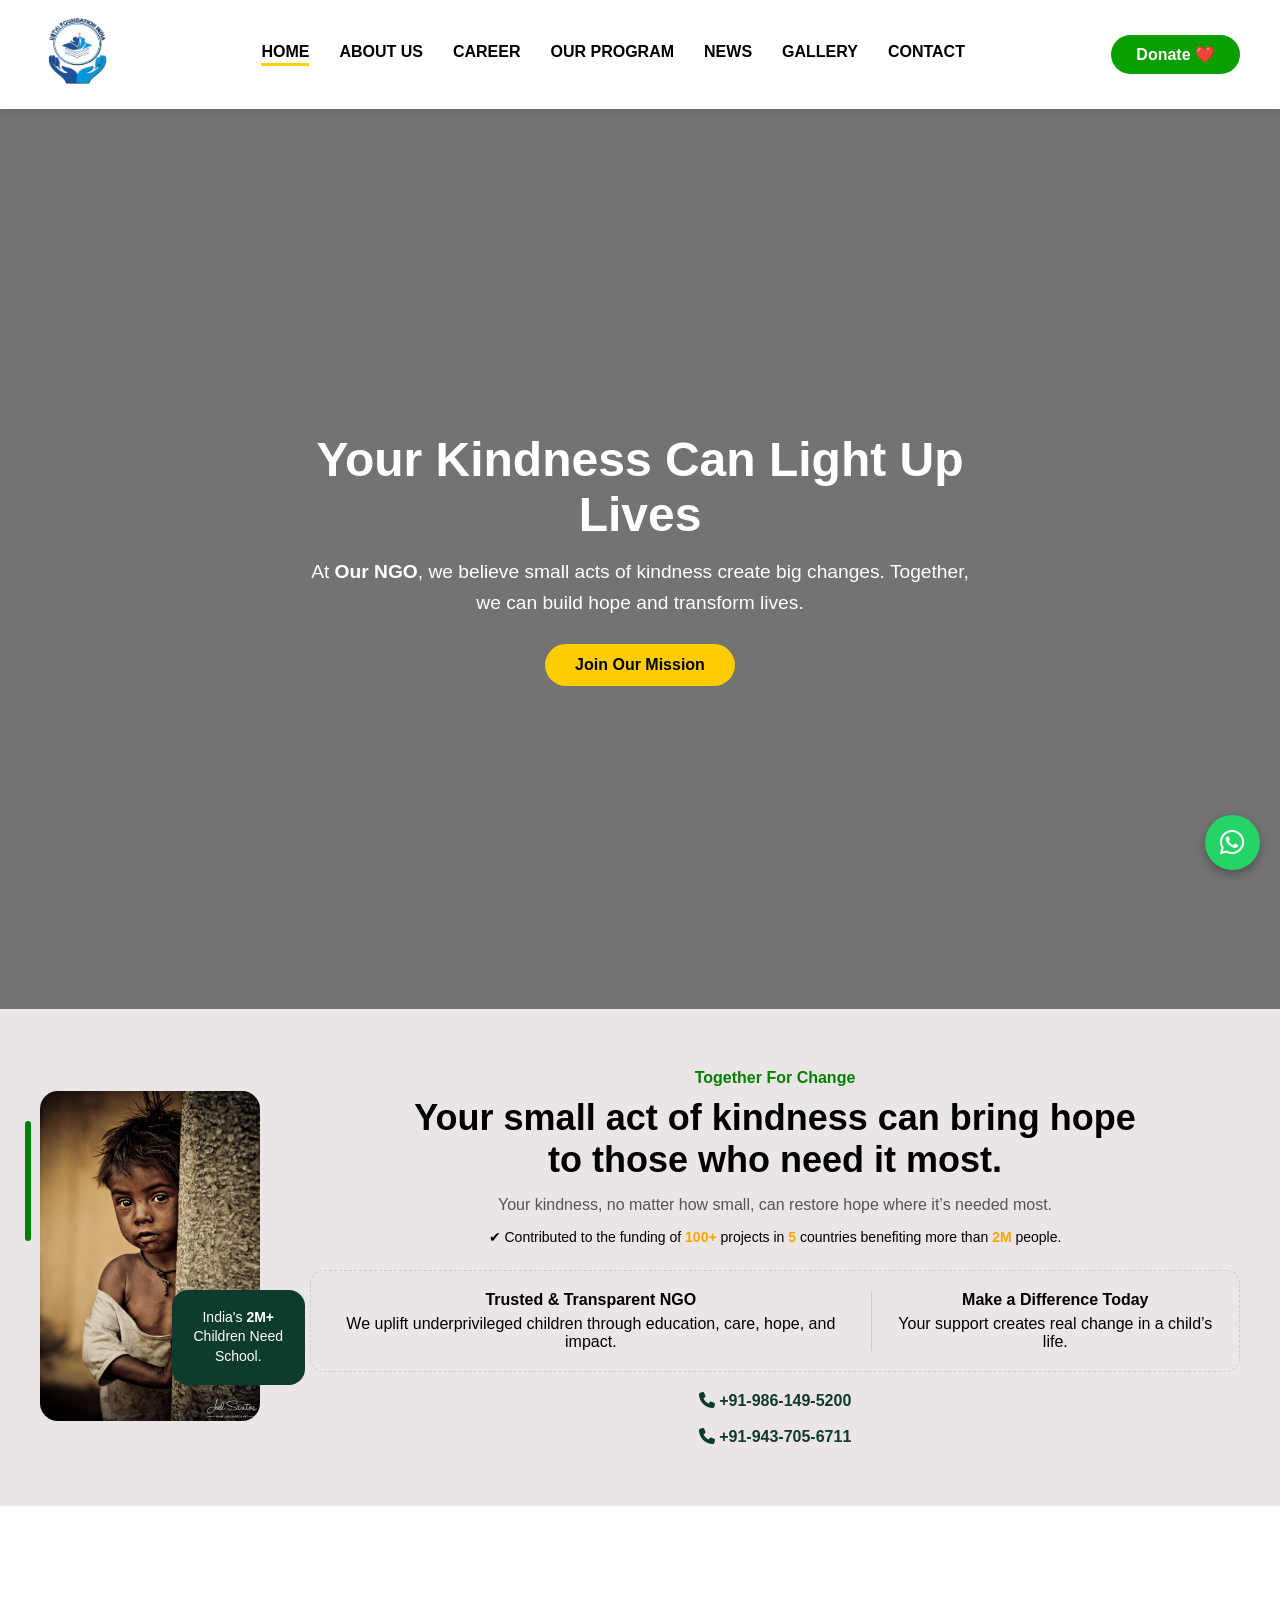
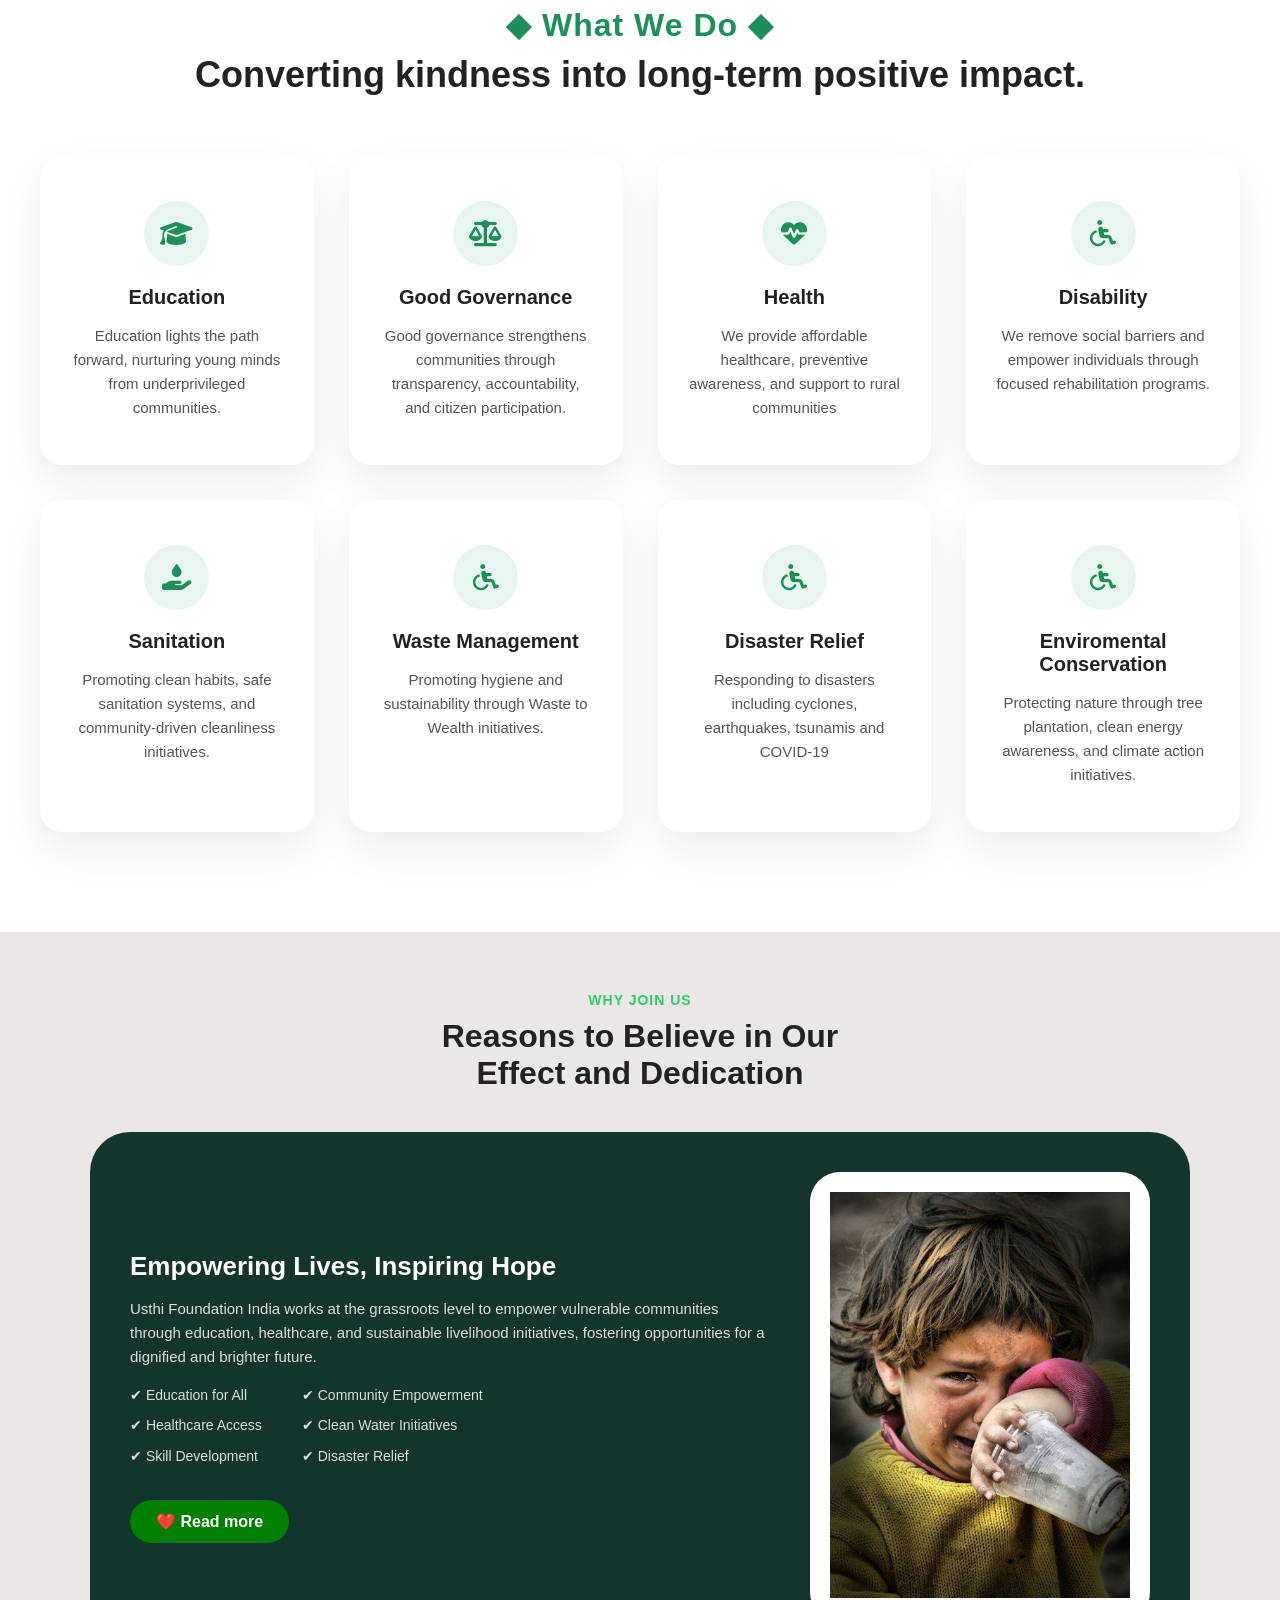
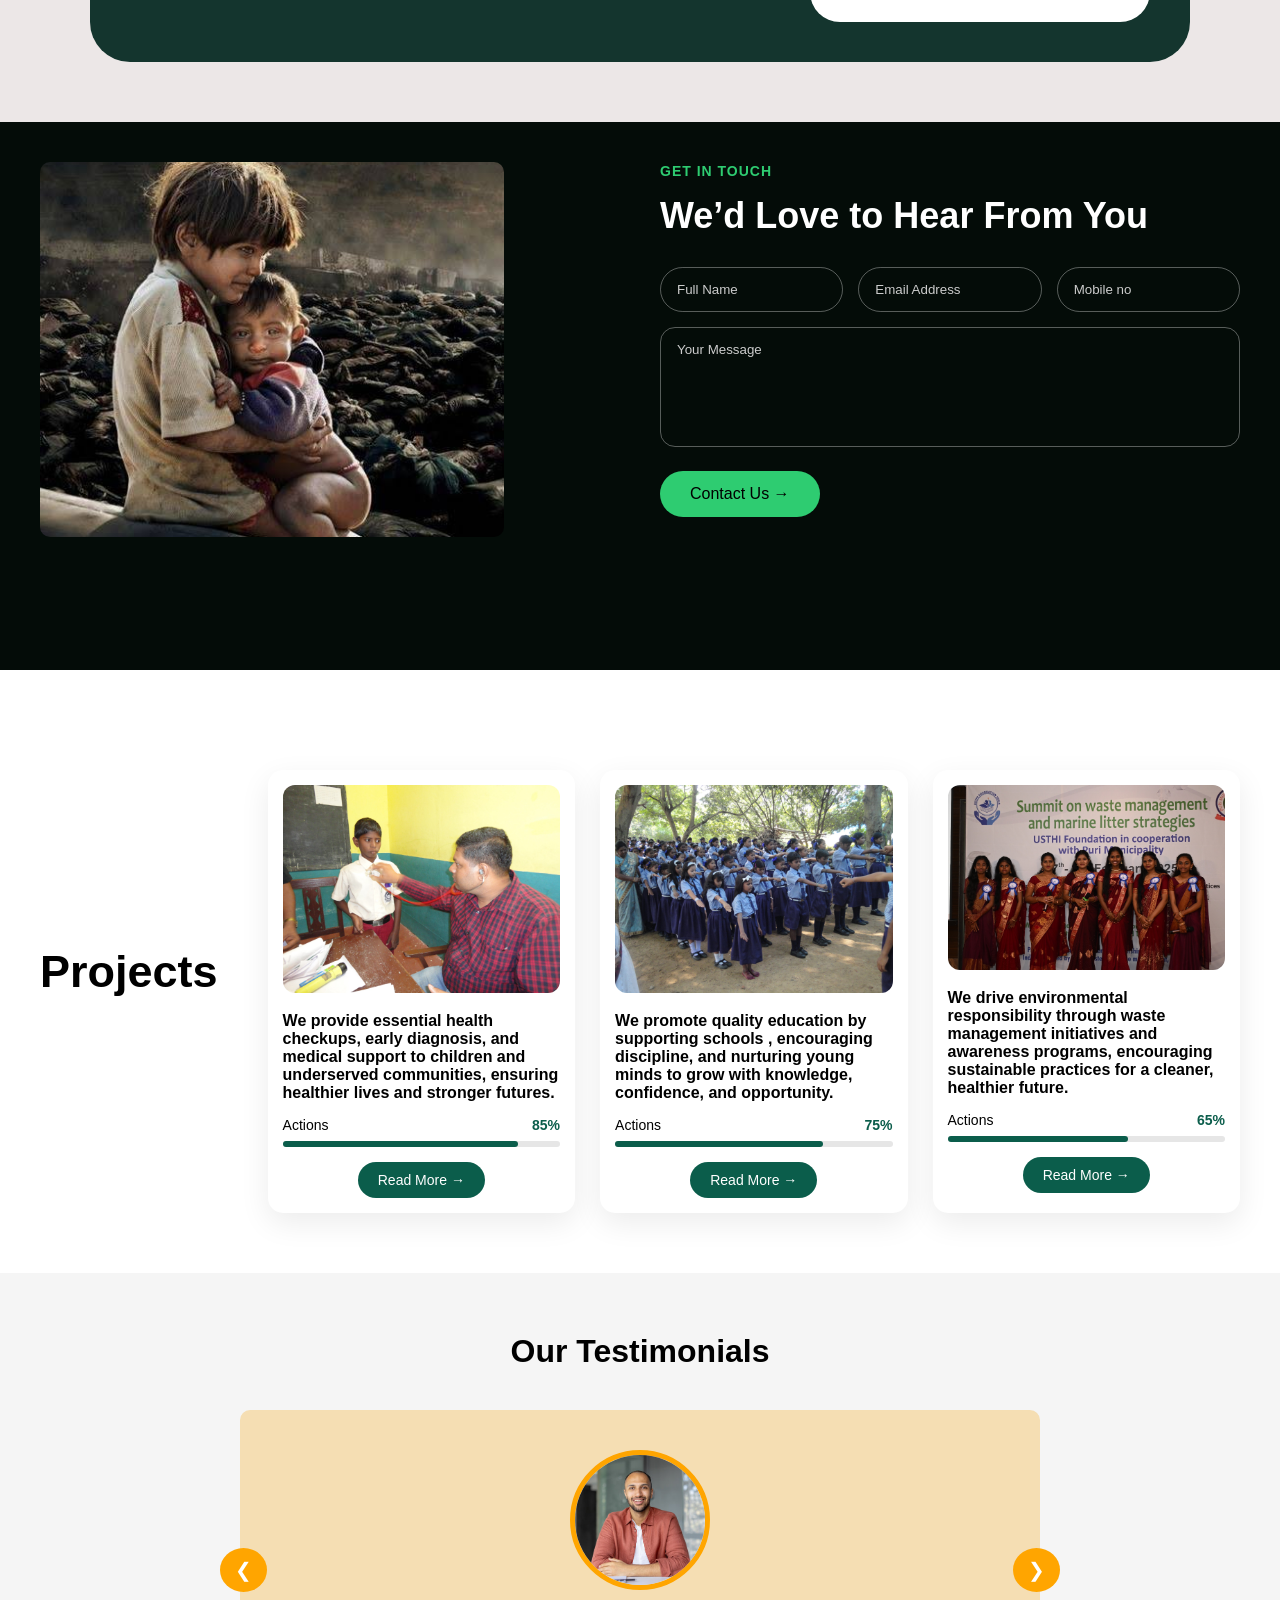
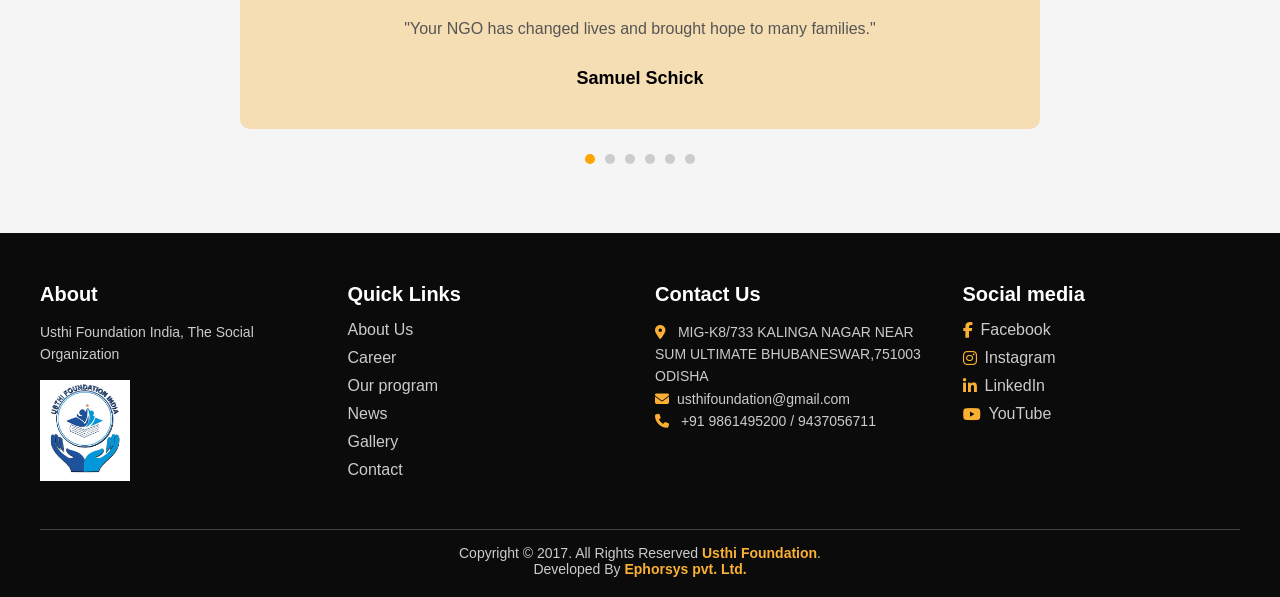
==== commit c2737325: "replace old code with new code" ====
--- a/index.html
+++ b/index.html
@@ -23,7 +23,7 @@
   <nav class="nav-links" id="navLinks">
     <a href="index.html" class="active">HOME</a>
     <a href="/about us/about.html">ABOUT US</a>
-    <a href="/carrier/carrier.html">CARRIER</a>
+    <a href="/carrier/carrier.html">CAREER</a>
     <a href="/our program/ourprogram.html">OUR PROGRAM</a>
     <a href="/news/news.html">NEWS</a>
     <a href="/gallery/gallery.html">GALLERY</a>
@@ -93,6 +93,9 @@
       <input type="text" class="ngo-input" placeholder="Full Name*" required>
       <input type="tel" class="ngo-input" placeholder="Phone Number*" required>
       <input type="text" class="ngo-input" placeholder="UTR / Transaction ID*" required>
+      <input type="text" class="ngo-input" placeholder="Pan">
+      <textarea  class="ngo-input" placeholder="Type Your Message"  required></textarea>
+      
 
       <label class="ngo-upload-label">
         Upload Payment Screenshot*
@@ -206,6 +209,9 @@
       <div class="call">
        
           <a href="tel:+9861495200"> <i class="fa-solid fa-phone"></i> +91-986-149-5200</a>
+          <br>
+          <br>
+            <a href="tel:+9437056711"> <i class="fa-solid fa-phone"></i> +91-943-705-6711</a>
     
 
       </div>
@@ -331,9 +337,9 @@
         <div class="why-left">
             <h3>Empowering Lives, Inspiring Hope</h3>
             <p>
-              “Usthi Foundation works at the grassroots level to empower vulnerable communities
+              Usthi Foundation India works at the grassroots level to empower vulnerable communities
                through education, healthcare, and sustainable
-                livelihood initiatives, fostering opportunities for a dignified and brighter future.”
+                livelihood initiatives, fostering opportunities for a dignified and brighter future.
 
             </p>
 
@@ -351,8 +357,8 @@
             </div>
 
             <!-- Donate Button (Link) -->
-            <a href="#" class="donate-btn">
-                ❤️ Donate Now
+            <a href="/our program/ourprogram.html" class="donate-btn">
+               ❤️ Read more  
             </a>
         </div>
 
@@ -402,7 +408,7 @@
  <section class="actions-section">
   <div class="container">
 
-    <h2 class="section-title">Actions</h2>
+    <h2 class="section-title">Projects</h2>
     <!-- <p class="section-subtitle">View the latest Actions here</p> -->
 
     <div class="actions-cards">
@@ -512,7 +518,7 @@
       <h3>Quick Links</h3>
       <ul>
         <li><a href="/about us/about.html">About Us</a></li>
-        <li><a href="/carrier/carrier.html">Carrier</a></li>
+        <li><a href="/carrier/carrier.html">Career</a></li>
         <li><a href="/our program/ourprogram.html">Our program</a></li>
         <li><a href="/news/news.html">News</a></li>
         <li><a href="/gallery/gallery.html">Gallery</a></li>
@@ -523,12 +529,12 @@
     <!-- Contact -->
     <div class="footer-box">
       <h3>Contact Us</h3>
-      <p><i class="fas fa-location-dot"></i>K8/733 KALINGA NAGAR
+      <p><i class="fas fa-location-dot"></i> MIG-K8/733 KALINGA NAGAR
 NEAR SUM ULTIMATE
 BHUBANESWAR,751003
 ODISHA</p>
       <p><i class="fas fa-envelope"></i>usthifoundation@gmail.com</p>
-      <p><i class="fas fa-phone"></i> +91 9861495200</p>
+      <p><i class="fas fa-phone"></i> +91 9861495200 / 9437056711</p>
     </div>
 
     <!-- Social Links -->
--- a/style.css
+++ b/style.css
@@ -1065,15 +1065,15 @@
     }
 }
 
-/* action section */
+/* action section changed to project card */  
 /* Section */
 .actions-section {
   padding: 60px 20px;
   background-color: #ffffff;
 }
 .actions-section h2 {
-  font-size: 60px;
-  font-weight: 600;
+  font-size: 45px;
+  font-weight: 550;
   
 }
 .actions-section p{
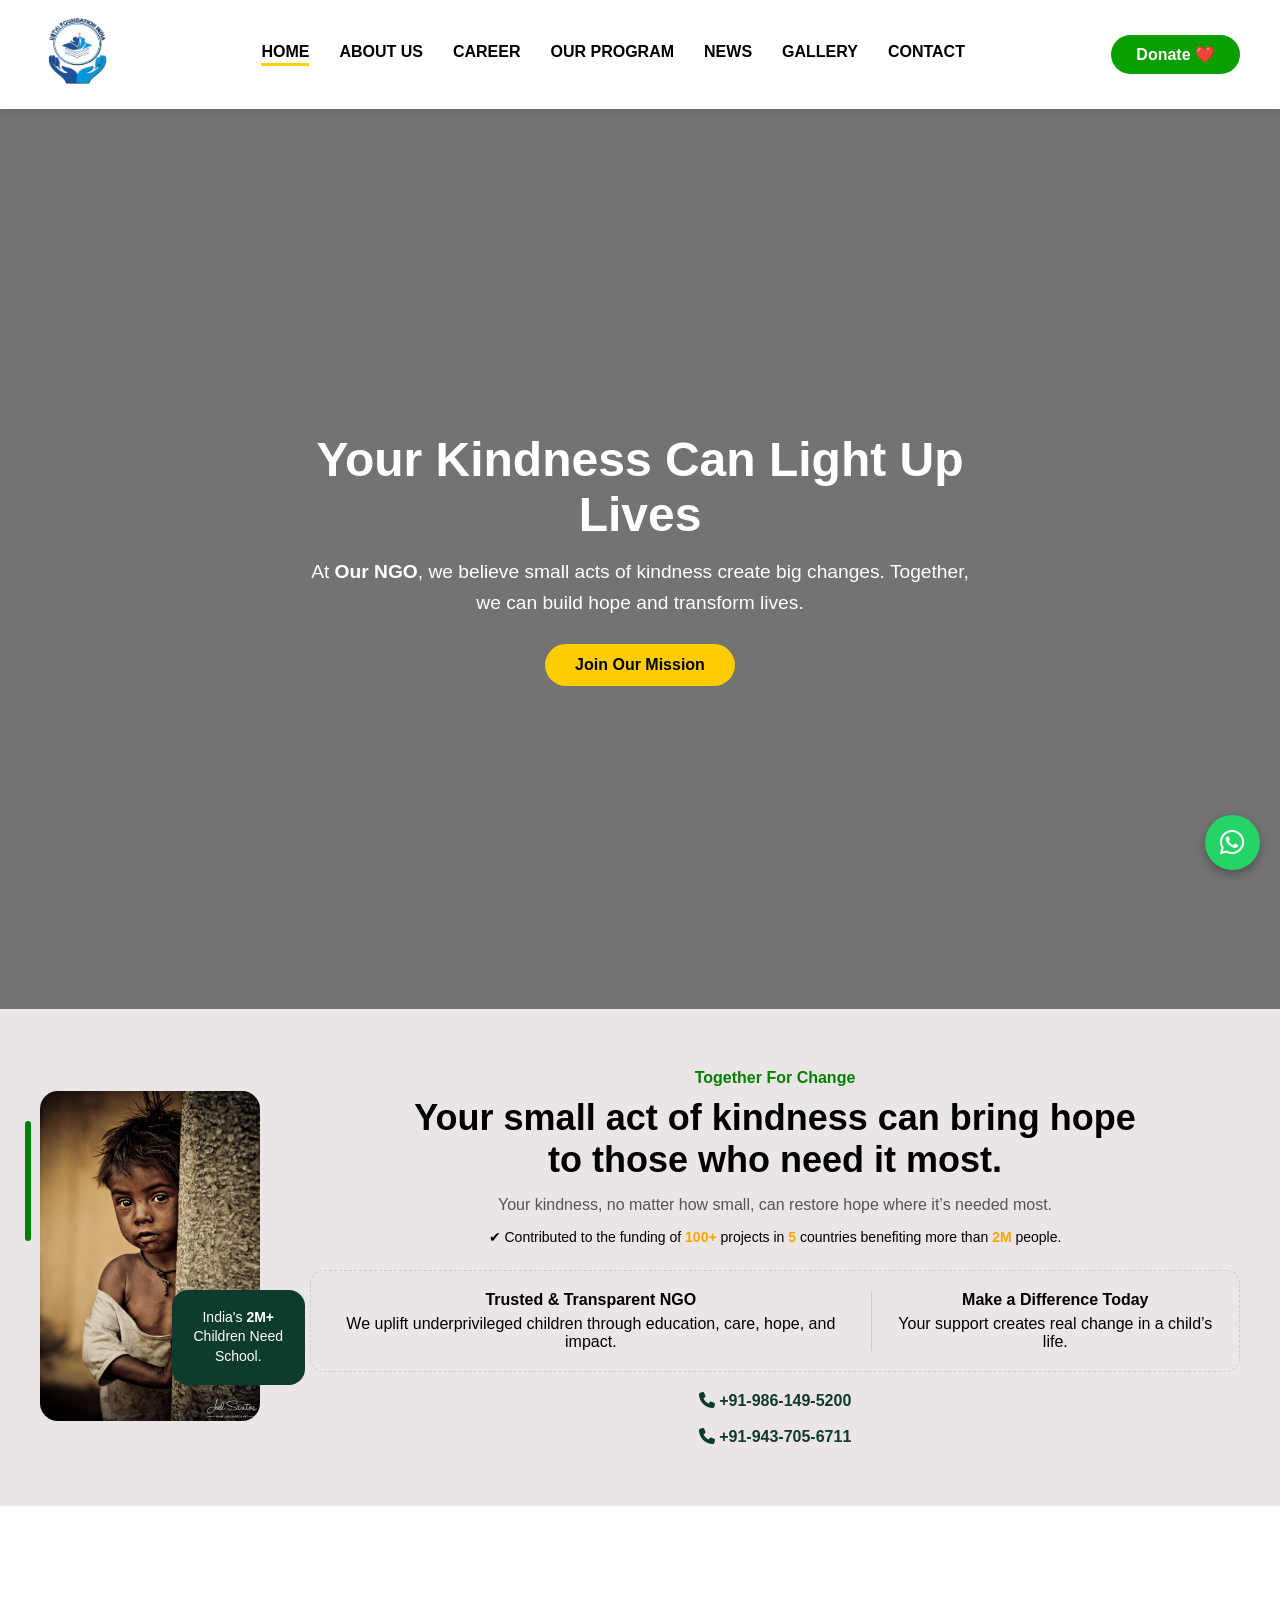
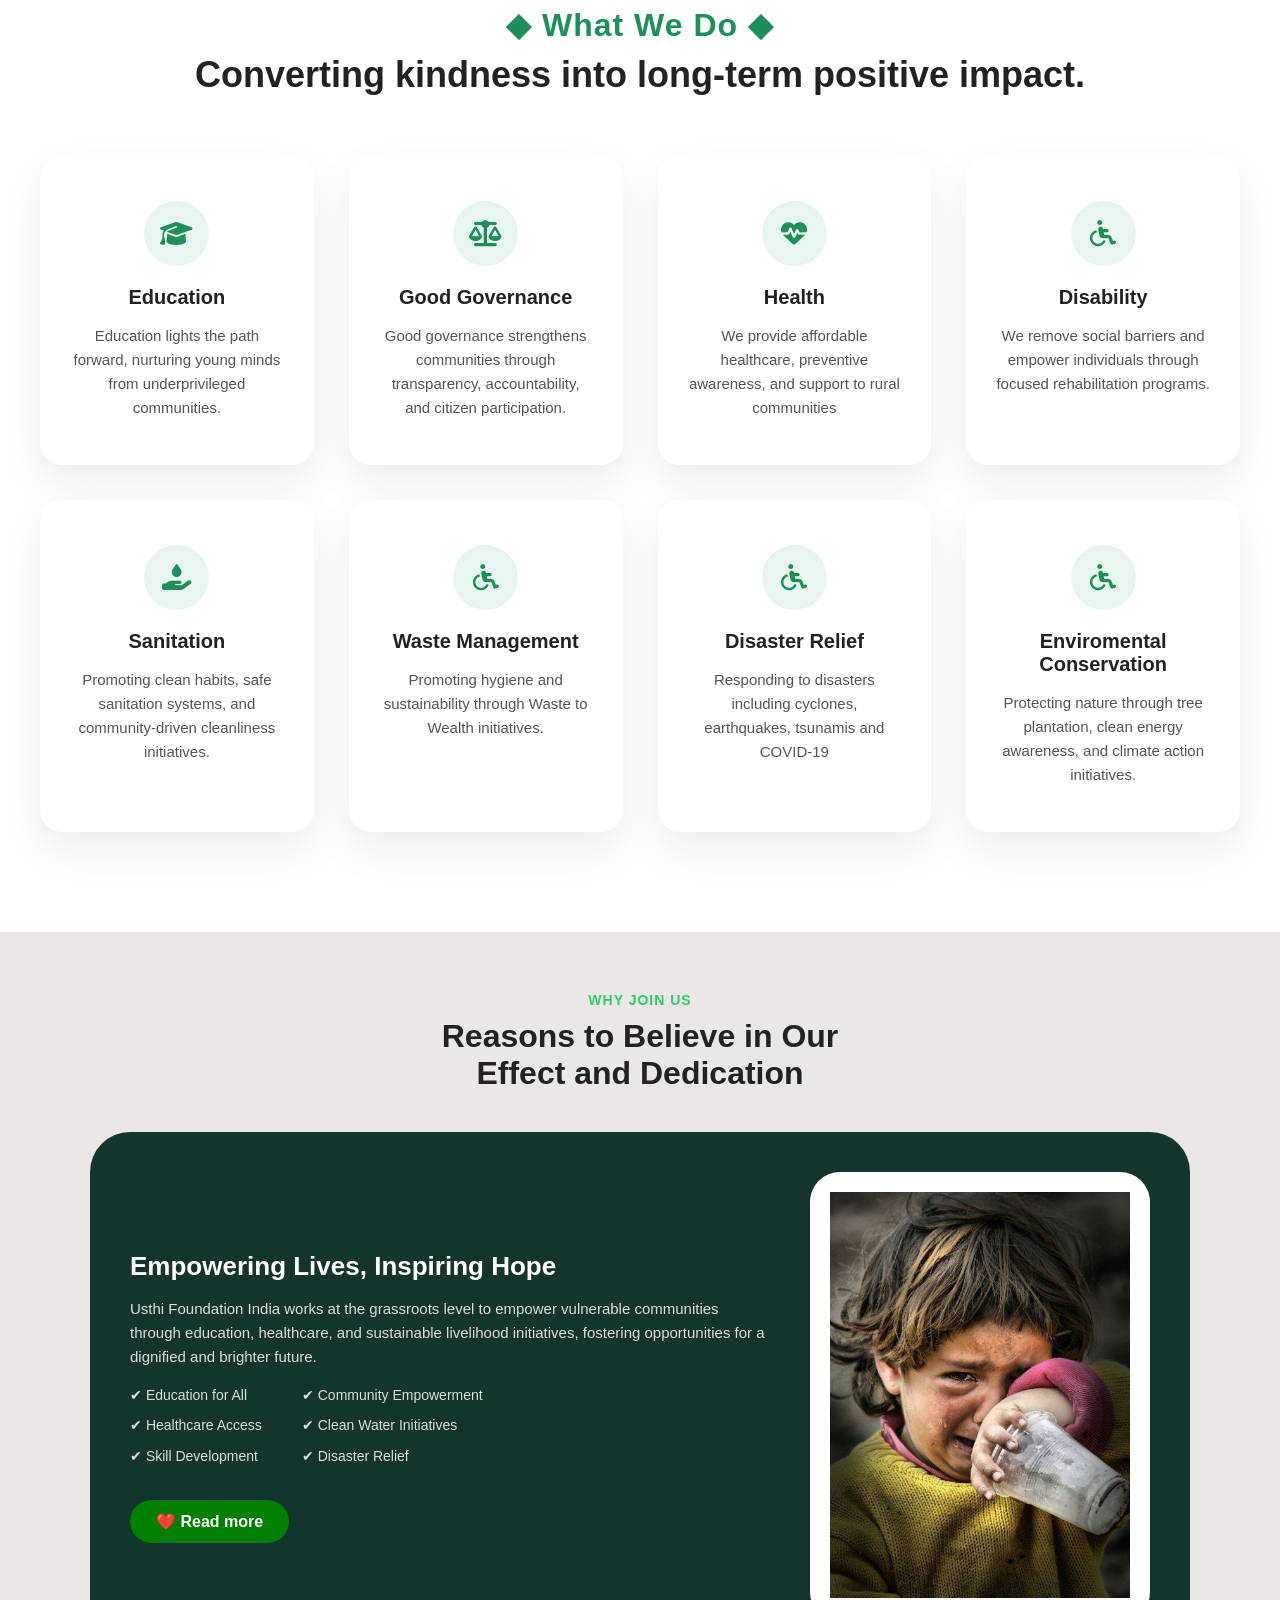
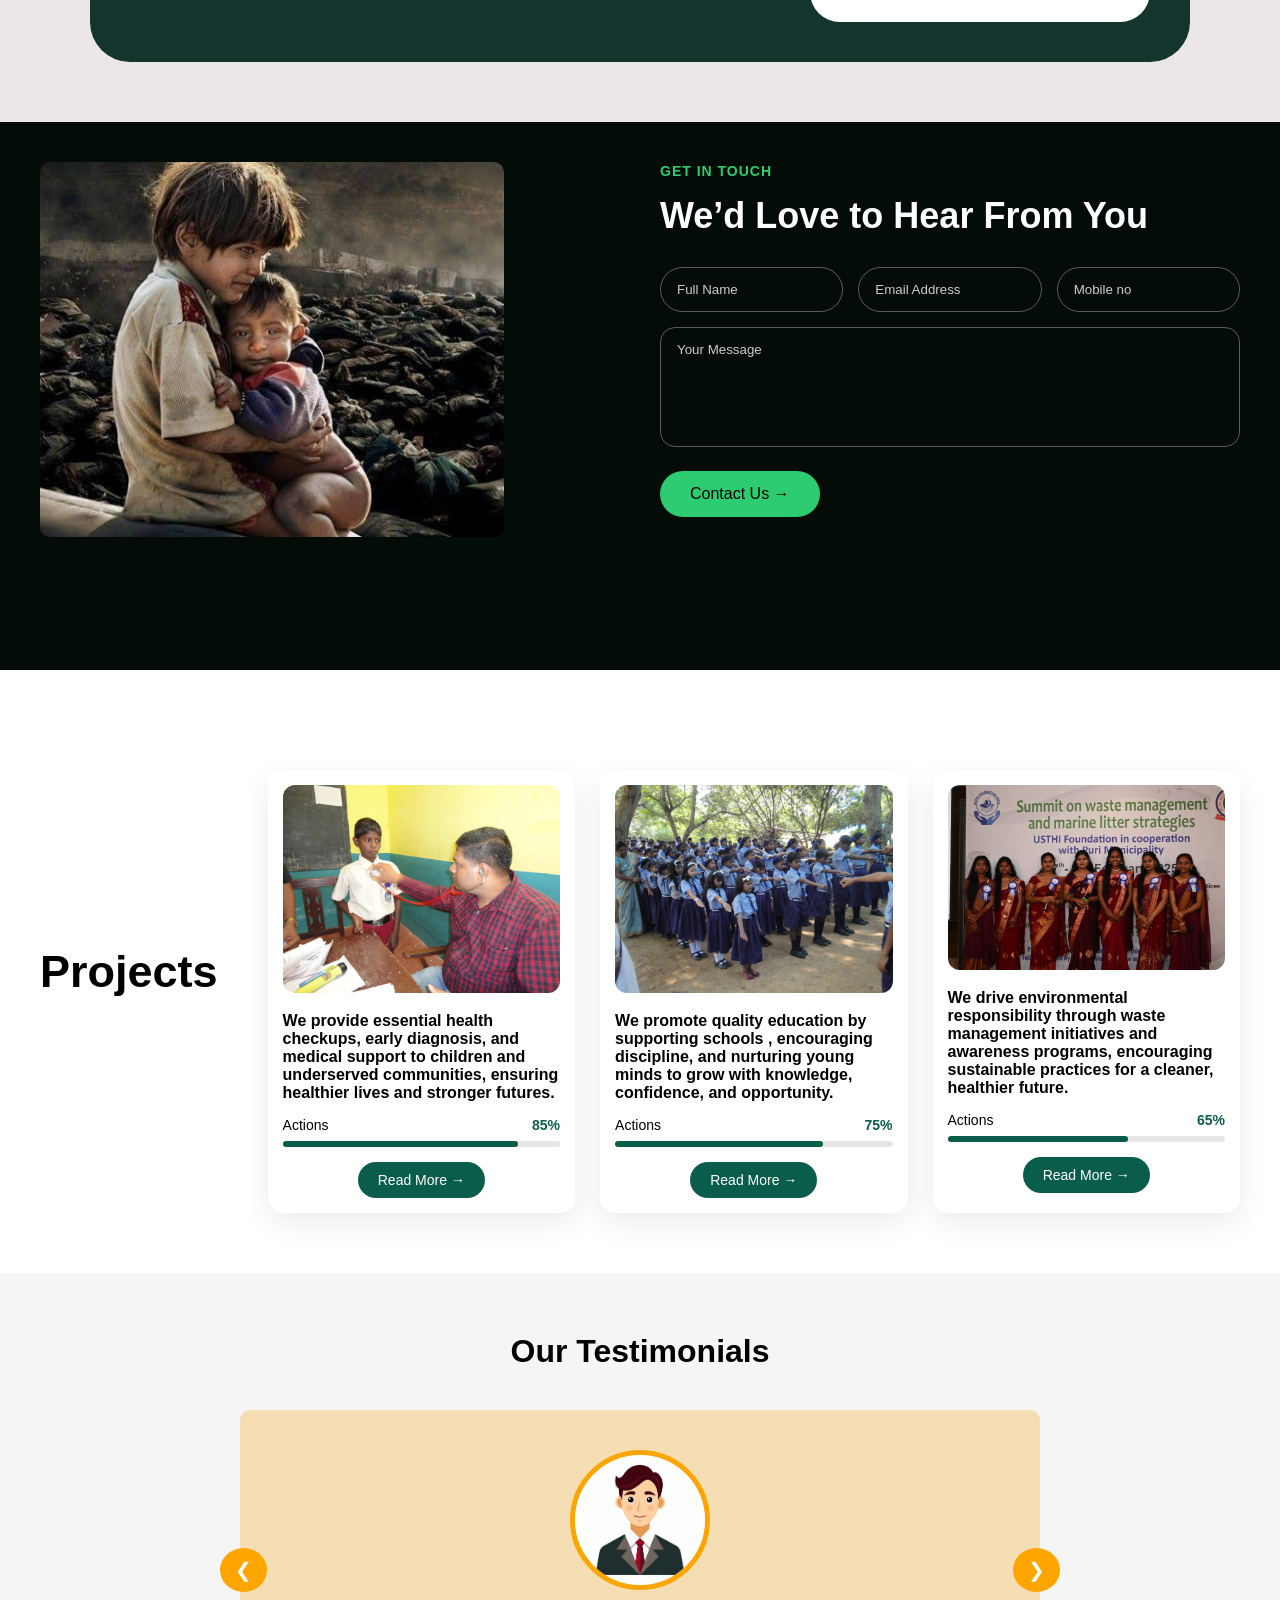
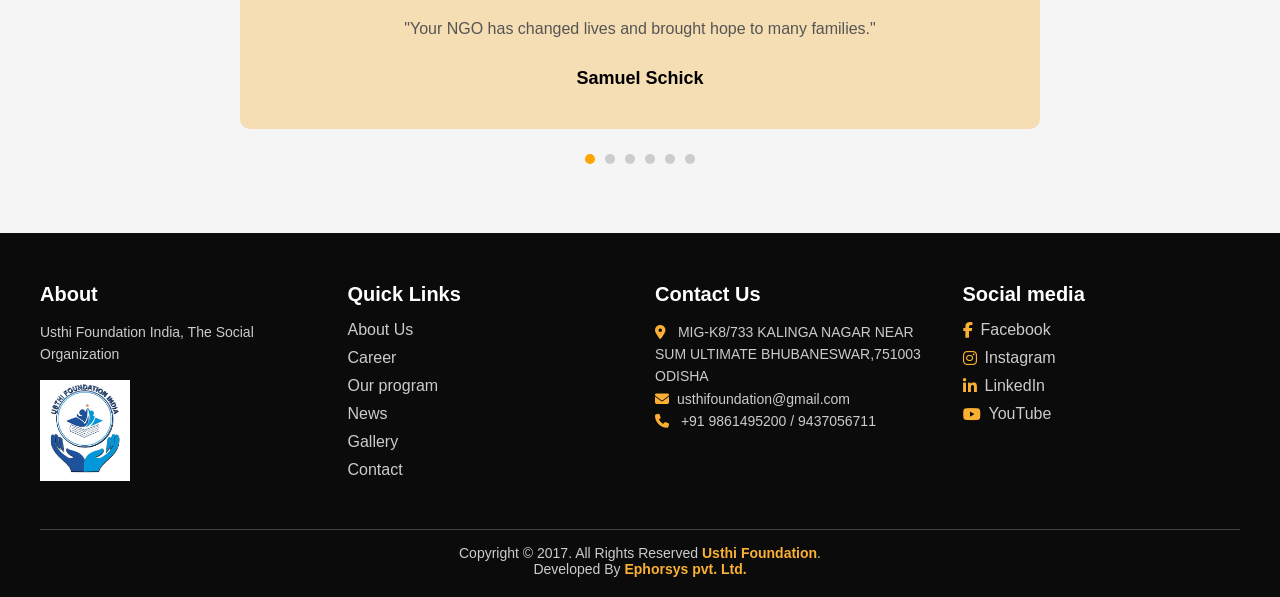
==== commit 0b011a45: "Add bank details and our program description changed" ====
--- a/index.html
+++ b/index.html
@@ -34,13 +34,7 @@
 
   
 
-<!-- donate button -->
-<!-- <div class="nav-right">
-  <a href="#donate.html" id="ngoDonateBtn" class="donate-btn">Donate ❤️</a>
-</div> -->
-
-    <!-- donate popup -->
- <!-- DONATE POPUP -->
+
   
 <!-- ================= NAVBAR DONATE BUTTON ================= -->
 
@@ -72,11 +66,11 @@
       <!-- BANK DETAILS -->
       <div class="ngo-bank-details">
         <h4>Bank Details</h4>
-        <p><strong>Name:</strong> USTHI FOUNDATION</p>
-        <p><strong>Bank:</strong> SBI</p>
-        <p><strong>Branch:</strong> Bhubaneswar</p>
-        <p><strong>A/C No:</strong> 0000000000</p>
-        <p><strong>IFSC:</strong> SBIN000000</p>
+        <p><strong>Name:</strong> USTHI FOUNDATION INDIA</p>
+        <p><strong>Bank:</strong> AXIS BANK</p>
+        <p><strong>Branch:</strong>ELECTRONIC COMPLEX , KOLKATA</p>
+        <p><strong>A/C No:</strong> 319010100037581</p>
+        <p><strong>IFSC:</strong>UTIB0000319</p>
       </div>
 
       <!-- QR -->
@@ -409,7 +403,7 @@
   <div class="container">
 
     <h2 class="section-title">Projects</h2>
-    <!-- <p class="section-subtitle">View the latest Actions here</p> -->
+   
 
     <div class="actions-cards">
 
@@ -498,6 +492,11 @@
     <div class="dots" id="dots"></div>
 
 </section>
+
+
+
+
+
 
 
 <!-- footer section -->
@@ -559,7 +558,7 @@
     Copyright © 2017. All Rights Reserved <span>Usthi Foundation</span>.
   </p>
     <p class="copyright">
-      <!-- Developed By  <a href="https://www.ephorsys.com/"></a><span>Ephorsys pvt. Ltd. </span></a> -->
+   
       Developed By  <a href="https://www.ephorsys.com/" id="ephorsys"><span>Ephorsys pvt. Ltd. </span></a>
   </p>
 
--- a/style.css
+++ b/style.css
@@ -233,11 +233,9 @@
   cursor: pointer;
 }
 
-/* ===============================
-   STICKY SUBMIT BUTTON FIX
-================================ */
-
-/* Make popup body scrollable but safe */
+
+
+/* Make popup body scrollable */
 .ngo-popup-body {
   padding-bottom: 90px; 
 }
